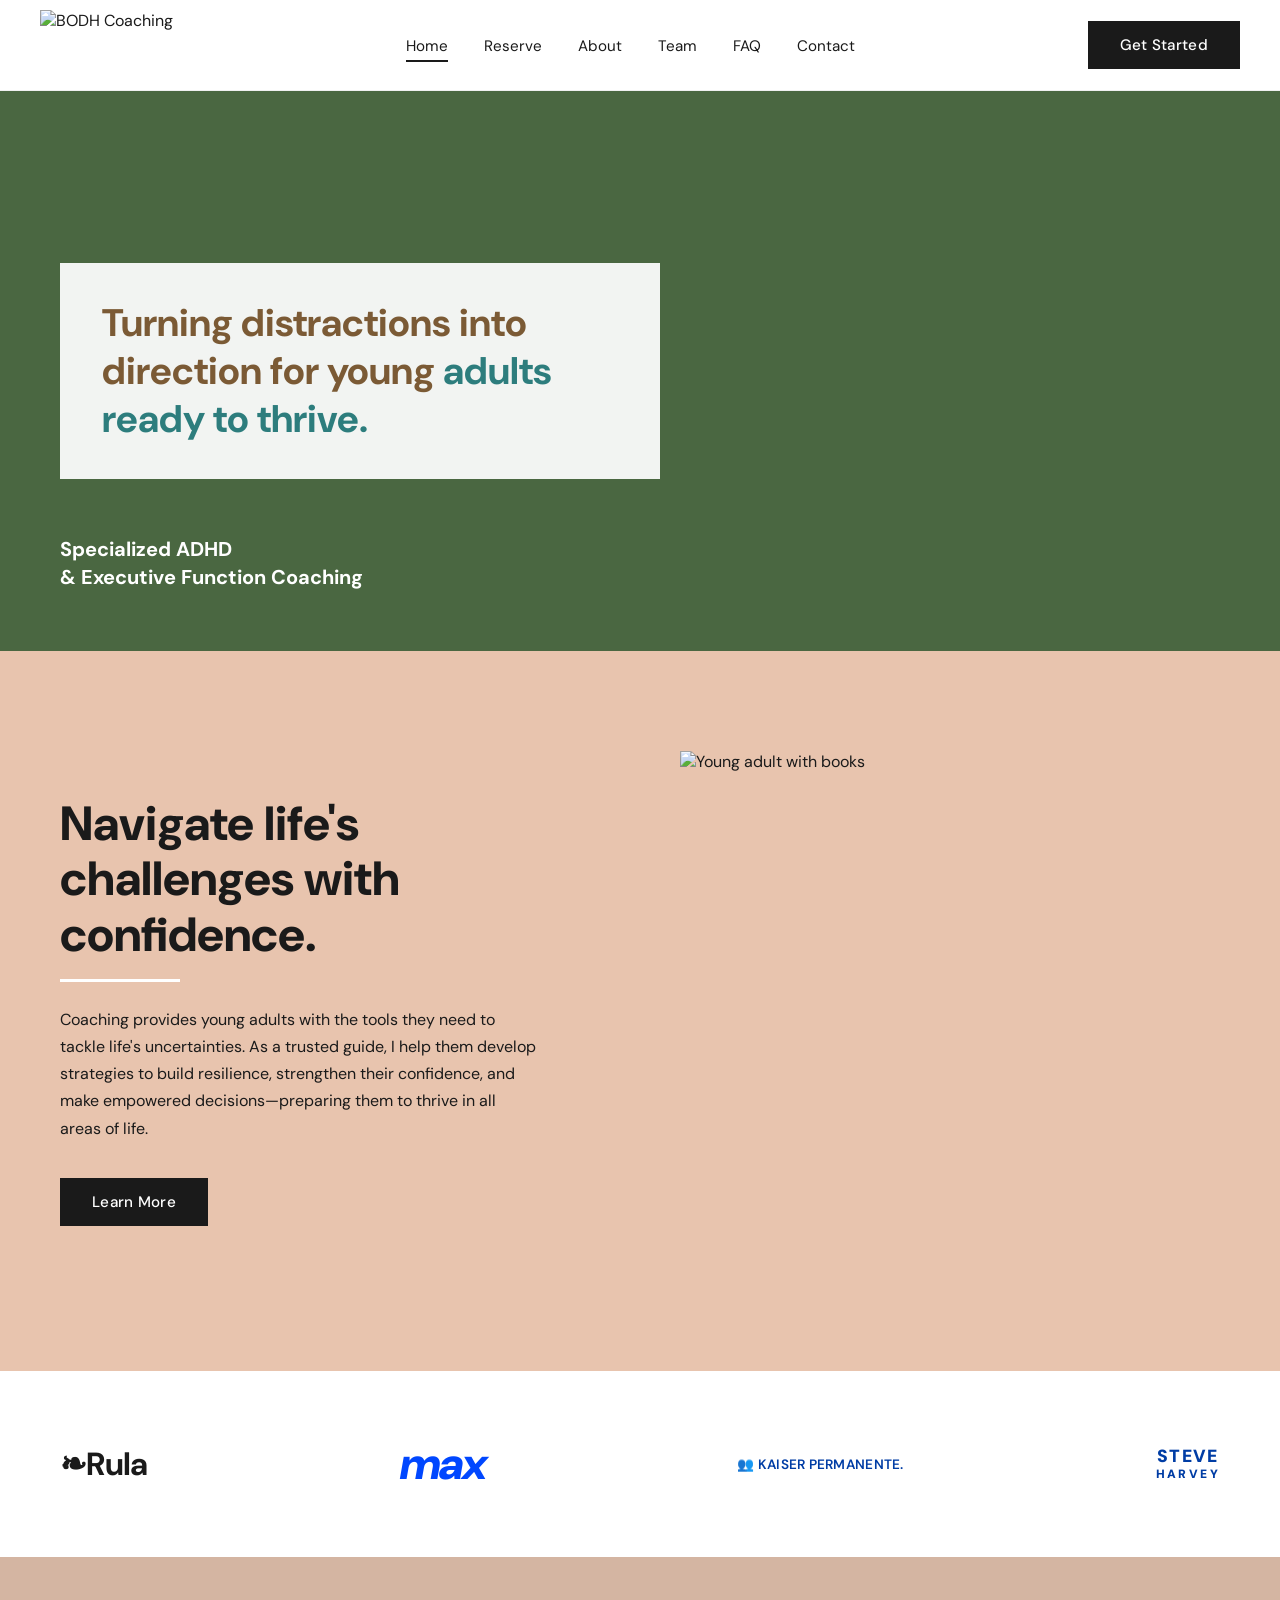
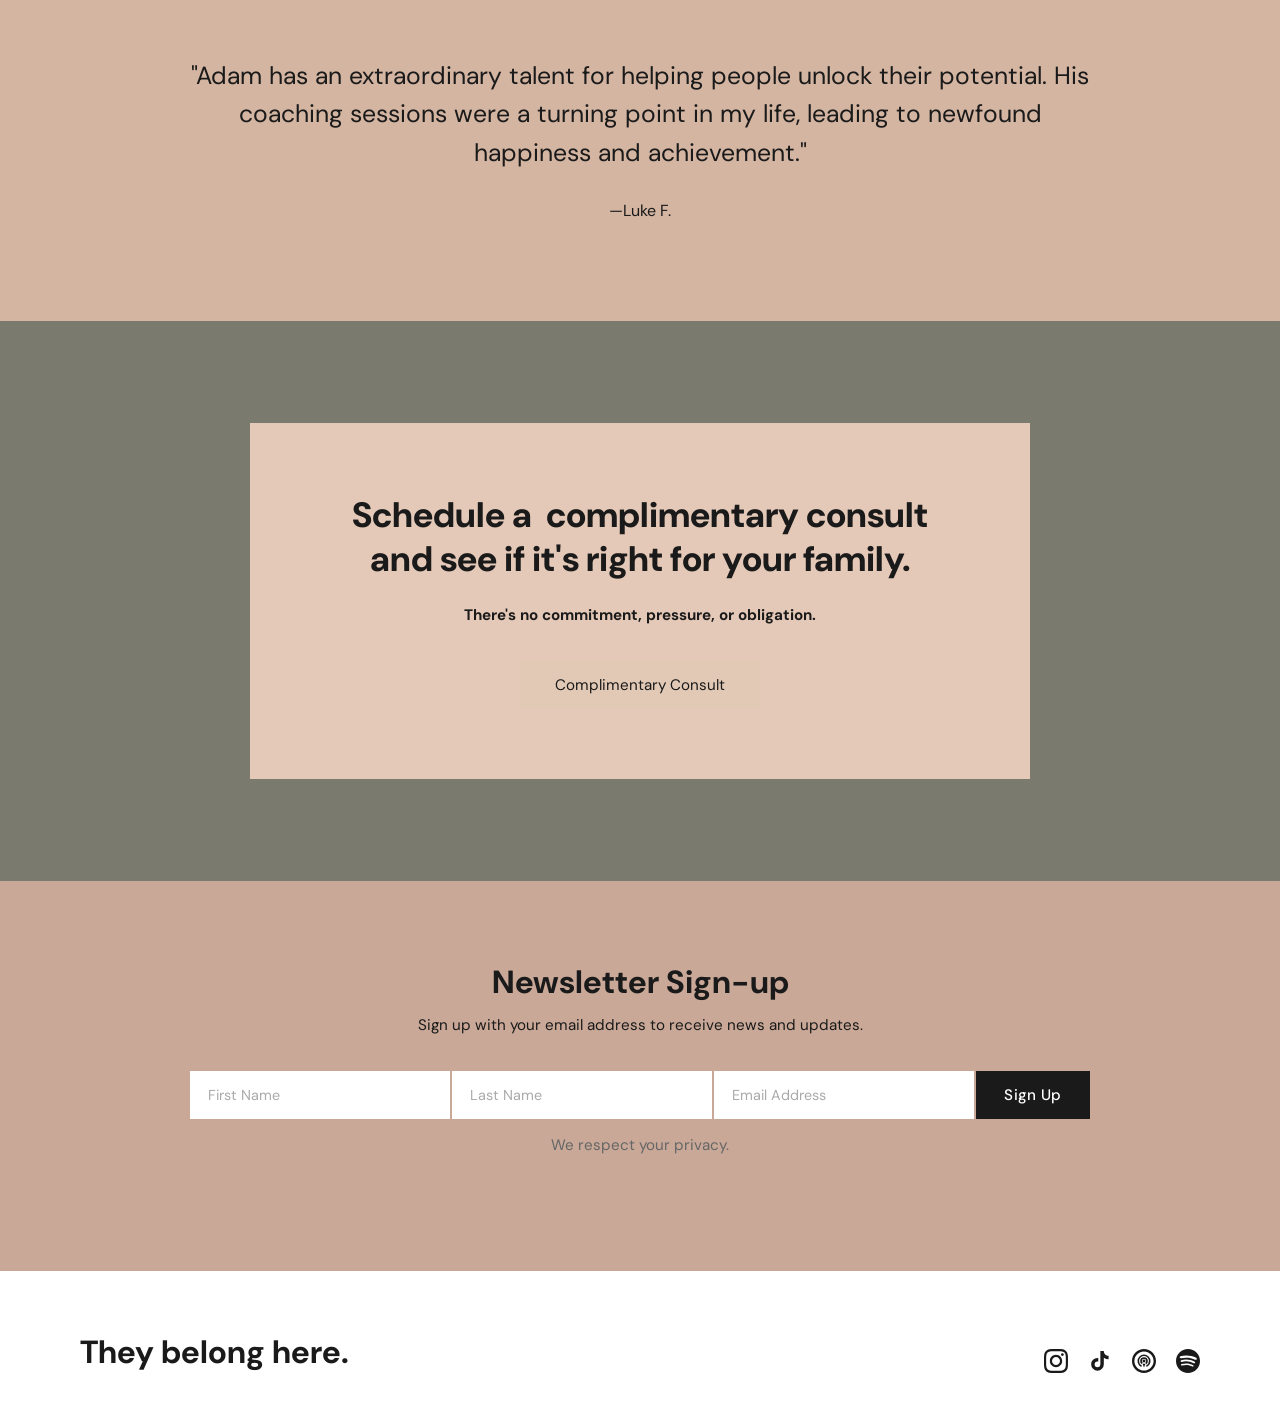
==== index.html @ 3cb3419e "Add BODH Coaching homepage clone Full home page layout with all sections: hero, navigate, logos, tes" ====
<!DOCTYPE html>
<html lang="en">
<head>
  <meta charset="UTF-8">
  <meta name="viewport" content="width=device-width, initial-scale=1.0">
  <title>BODH Coaching — Specialized ADHD & Executive Function Coaching</title>
  <link rel="stylesheet" href="styles.css">
  <link rel="preconnect" href="https://fonts.googleapis.com">
  <link rel="preconnect" href="https://fonts.gstatic.com" crossorigin>
  <link href="https://fonts.googleapis.com/css2?family=DM+Sans:opsz,wght@9..40,300;9..40,400;9..40,500;9..40,700;9..40,800&display=swap" rel="stylesheet">
</head>
<body>

  <!-- ── HEADER ───────────────────────────────── -->
  <header>
    <nav class="navbar">
      <a href="index.html" class="logo">
        <img src="images/logo.png" alt="BODH Coaching">
      </a>
      <ul class="nav-links">
        <li><a href="index.html" class="active">Home</a></li>
        <li><a href="reserve.html">Reserve</a></li>
        <li><a href="about.html">About</a></li>
        <li><a href="team.html">Team</a></li>
        <li><a href="faq.html">FAQ</a></li>
        <li><a href="contact.html">Contact</a></li>
      </ul>
      <a href="CONSULT_LINK_PLACEHOLDER" class="btn-dark">Get Started</a>
    </nav>
  </header>

  <!-- ── HERO ─────────────────────────────────── -->
  <section class="hero">
    <div class="hero-content">
      <div class="hero-tagline-box">
        <h1>
          <span class="text-warm">Turning distractions into direction for young </span><span class="text-teal">adults ready to thrive.</span>
        </h1>
      </div>
      <div class="hero-subtext">
        <p>Specialized ADHD<br>&amp; Executive Function Coaching</p>
      </div>
    </div>
  </section>

  <!-- ── NAVIGATE SECTION ──────────────────────── -->
  <section class="navigate-section">
    <div class="navigate-inner">
      <div class="navigate-text">
        <h2>Navigate life's challenges with confidence.</h2>
        <p>Coaching provides young adults with the tools they need to tackle life's uncertainties. As a trusted guide, I help them develop strategies to build resilience, strengthen their confidence, and make empowered decisions—preparing them to thrive in all areas of life.</p>
        <a href="about.html" class="btn-dark">Learn More</a>
      </div>
      <div class="navigate-image">
        <img src="images/young-adult.jpg" alt="Young adult with books">
      </div>
    </div>
  </section>

  <!-- ── LOGOS SECTION ─────────────────────────── -->
  <section class="logos-section">
    <div class="logos-inner">
      <div class="logo-item">
        <img src="images/logo-rula.png" alt="Rula"
             onerror="this.style.display='none'; this.nextElementSibling.style.display='block'">
        <span class="logo-text-rula" style="display:none">&#x2767;Rula</span>
      </div>
      <div class="logo-item">
        <img src="images/logo-max.png" alt="Max"
             onerror="this.style.display='none'; this.nextElementSibling.style.display='block'">
        <span class="logo-text-max" style="display:none">max</span>
      </div>
      <div class="logo-item">
        <img src="images/logo-kaiser.png" alt="Kaiser Permanente"
             onerror="this.style.display='none'; this.nextElementSibling.style.display='block'">
        <span class="logo-text-kaiser" style="display:none">&#x1F465; KAISER PERMANENTE.</span>
      </div>
      <div class="logo-item">
        <img src="images/logo-steve-harvey.png" alt="Steve Harvey"
             onerror="this.style.display='none'; this.nextElementSibling.style.display='block'">
        <span class="logo-text-steve" style="display:none">STEVE<span>HARVEY</span></span>
      </div>
    </div>
  </section>

  <!-- ── TESTIMONIAL SECTION ───────────────────── -->
  <section class="testimonial-section">
    <div class="testimonial-inner">
      <blockquote>
        "Adam has an extraordinary talent for helping people unlock their potential. His coaching sessions were a turning point in my life, leading to newfound happiness and achievement."
      </blockquote>
      <p class="testimonial-author">—Luke F.</p>
    </div>
  </section>

  <!-- ── CONSULT CTA SECTION ───────────────────── -->
  <section class="consult-section">
    <div class="consult-box">
      <h2>Schedule a&nbsp; complimentary consult and see if it's right for your family.</h2>
      <p>There's no commitment, pressure, or obligation.</p>
      <a href="CONSULT_LINK_PLACEHOLDER" class="btn-light">Complimentary Consult</a>
    </div>
  </section>

  <!-- ── NEWSLETTER SECTION ────────────────────── -->
  <section class="newsletter-section">
    <div class="newsletter-inner">
      <h2>Newsletter Sign-up</h2>
      <p>Sign up with your email address to receive news and updates.</p>
      <form class="newsletter-form" onsubmit="return false;">
        <input type="text" placeholder="First Name" name="firstName">
        <input type="text" placeholder="Last Name" name="lastName">
        <input type="email" placeholder="Email Address" name="email">
        <button type="submit" class="btn-dark">Sign Up</button>
      </form>
      <p class="privacy-note">We respect your privacy.</p>
    </div>
  </section>

  <!-- ── FOOTER ────────────────────────────────── -->
  <footer>
    <div class="footer-inner">
      <p class="footer-tagline">They belong here.</p>
      <div class="social-icons">
        <!-- Instagram -->
        <a href="https://www.instagram.com/bodhcoaching" aria-label="Instagram" target="_blank" rel="noopener">
          <svg viewBox="0 0 24 24" xmlns="http://www.w3.org/2000/svg">
            <path d="M12 2.163c3.204 0 3.584.012 4.85.07 3.252.148 4.771 1.691 4.919 4.919.058 1.265.069 1.645.069 4.849 0 3.205-.012 3.584-.069 4.849-.149 3.225-1.664 4.771-4.919 4.919-1.266.058-1.644.07-4.85.07-3.204 0-3.584-.012-4.849-.07-3.26-.149-4.771-1.699-4.919-4.92-.058-1.265-.07-1.644-.07-4.849 0-3.204.013-3.583.07-4.849.149-3.227 1.664-4.771 4.919-4.919 1.266-.057 1.645-.069 4.849-.069zm0-2.163c-3.259 0-3.667.014-4.947.072-4.358.2-6.78 2.618-6.98 6.98-.059 1.281-.073 1.689-.073 4.948 0 3.259.014 3.668.072 4.948.2 4.358 2.618 6.78 6.98 6.98 1.281.058 1.689.072 4.948.072 3.259 0 3.668-.014 4.948-.072 4.354-.2 6.782-2.618 6.979-6.98.059-1.28.073-1.689.073-4.948 0-3.259-.014-3.667-.072-4.947-.196-4.354-2.617-6.78-6.979-6.98-1.281-.059-1.69-.073-4.949-.073zm0 5.838c-3.403 0-6.162 2.759-6.162 6.162s2.759 6.163 6.162 6.163 6.162-2.759 6.162-6.163c0-3.403-2.759-6.162-6.162-6.162zm0 10.162c-2.209 0-4-1.79-4-4 0-2.209 1.791-4 4-4s4 1.791 4 4c0 2.21-1.791 4-4 4zm6.406-11.845c-.796 0-1.441.645-1.441 1.44s.645 1.44 1.441 1.44c.795 0 1.439-.645 1.439-1.44s-.644-1.44-1.439-1.44z"/>
          </svg>
        </a>
        <!-- TikTok -->
        <a href="https://www.tiktok.com/@bodhcoaching" aria-label="TikTok" target="_blank" rel="noopener">
          <svg viewBox="0 0 24 24" xmlns="http://www.w3.org/2000/svg">
            <path d="M19.59 6.69a4.83 4.83 0 01-3.77-4.25V2h-3.45v13.67a2.89 2.89 0 01-2.88 2.5 2.89 2.89 0 01-2.89-2.89 2.89 2.89 0 012.89-2.89c.28 0 .54.04.79.1V9.01a6.27 6.27 0 00-.79-.05 6.34 6.34 0 00-6.34 6.34 6.34 6.34 0 006.34 6.34 6.34 6.34 0 006.33-6.34V8.69a8.18 8.18 0 004.77 1.52V6.75a4.85 4.85 0 01-1-.06z"/>
          </svg>
        </a>
        <!-- Apple Podcasts -->
        <a href="https://podcasts.apple.com" aria-label="Apple Podcasts" target="_blank" rel="noopener">
          <svg viewBox="0 0 24 24" xmlns="http://www.w3.org/2000/svg">
            <path d="M12 0C5.373 0 0 5.373 0 12s5.373 12 12 12 12-5.373 12-12S18.627 0 12 0zm0 2.4c5.302 0 9.6 4.298 9.6 9.6s-4.298 9.6-9.6 9.6S2.4 17.302 2.4 12 6.698 2.4 12 2.4zm0 3.12a6.48 6.48 0 00-6.48 6.48c0 2.59 1.524 4.83 3.744 5.88l.528-1.44A4.92 4.92 0 017.08 12 4.92 4.92 0 0112 7.08 4.92 4.92 0 0116.92 12a4.92 4.92 0 01-2.784 4.44l.528 1.44A6.48 6.48 0 0018.48 12a6.48 6.48 0 00-6.48-6.48zm0 2.64a3.84 3.84 0 00-3.84 3.84 3.84 3.84 0 001.824 3.288l.672-1.824A2.16 2.16 0 019.84 12a2.16 2.16 0 012.16-2.16A2.16 2.16 0 0114.16 12a2.16 2.16 0 01-.816 1.68l.672 1.824A3.84 3.84 0 0015.84 12a3.84 3.84 0 00-3.84-3.84zm0 2.4a1.44 1.44 0 110 2.88 1.44 1.44 0 010-2.88zm0 4.08c-.48 0-.936.096-1.344.264l1.344 3.672 1.344-3.672A3.312 3.312 0 0012 14.64z"/>
          </svg>
        </a>
        <!-- Spotify -->
        <a href="https://open.spotify.com" aria-label="Spotify" target="_blank" rel="noopener">
          <svg viewBox="0 0 24 24" xmlns="http://www.w3.org/2000/svg">
            <path d="M12 0C5.4 0 0 5.4 0 12s5.4 12 12 12 12-5.4 12-12S18.66 0 12 0zm5.521 17.34c-.24.359-.66.48-1.021.24-2.82-1.74-6.36-2.101-10.561-1.141-.418.122-.779-.179-.899-.539-.12-.421.18-.78.54-.9 4.56-1.021 8.52-.6 11.64 1.32.42.18.479.659.301 1.02zm1.44-3.3c-.301.42-.841.6-1.262.3-3.239-1.98-8.159-2.58-11.939-1.38-.479.12-1.02-.12-1.14-.6-.12-.48.12-1.021.6-1.141C9.6 9.9 15 10.561 18.72 12.84c.361.181.54.78.241 1.2zm.12-3.36C15.24 8.4 8.82 8.16 5.16 9.301c-.6.179-1.2-.181-1.38-.721-.18-.601.18-1.2.72-1.381 4.26-1.26 11.28-1.02 15.721 1.621.539.3.719 1.02.419 1.56-.299.421-1.02.599-1.559.3z"/>
          </svg>
        </a>
      </div>
    </div>
  </footer>

</body>
</html>
---- styles.css ----
/* ── Reset & Base ─────────────────────────────── */
*, *::before, *::after { box-sizing: border-box; margin: 0; padding: 0; }

:root {
  --peach:        #E8C4AE;
  --peach-box:    #E5C9B8;
  --tan:          #C9A898;
  --warm-brown:   #7B5A35;
  --teal:         #2D7D7D;
  --black:        #1A1A1A;
  --white:        #FFFFFF;
  --font:         'DM Sans', sans-serif;
}

html { scroll-behavior: smooth; }

body {
  font-family: var(--font);
  color: var(--black);
  background: var(--white);
}

a { text-decoration: none; color: inherit; }
img { display: block; max-width: 100%; }

/* ── Buttons ──────────────────────────────────── */
.btn-dark {
  display: inline-block;
  background: var(--black);
  color: var(--white);
  padding: 14px 32px;
  font-family: var(--font);
  font-size: 0.95rem;
  font-weight: 500;
  letter-spacing: 0.02em;
  cursor: pointer;
  border: none;
  transition: opacity 0.2s;
}
.btn-dark:hover { opacity: 0.8; }

.btn-light {
  display: inline-block;
  background: #e2c9b6;
  color: var(--black);
  padding: 14px 36px;
  font-family: var(--font);
  font-size: 0.95rem;
  font-weight: 400;
  cursor: pointer;
  border: none;
  transition: background 0.2s;
}
.btn-light:hover { background: #d4b8a4; }

/* ── Navbar ───────────────────────────────────── */
header {
  position: sticky;
  top: 0;
  z-index: 100;
  background: var(--white);
  border-bottom: 1px solid rgba(0,0,0,0.06);
}

.navbar {
  max-width: 1400px;
  margin: 0 auto;
  padding: 0 40px;
  height: 90px;
  display: flex;
  align-items: center;
  justify-content: space-between;
  gap: 24px;
}

.navbar .logo img {
  height: 70px;
  width: auto;
}

.nav-links {
  display: flex;
  list-style: none;
  gap: 36px;
}

.nav-links a {
  font-size: 0.95rem;
  font-weight: 400;
  color: var(--black);
  position: relative;
  padding-bottom: 2px;
  transition: opacity 0.2s;
}
.nav-links a.active::after,
.nav-links a:hover::after {
  content: '';
  position: absolute;
  left: 0; bottom: -4px;
  width: 100%; height: 2px;
  background: var(--black);
}
.nav-links a.active::after { background: var(--black); }

/* ── Hero ─────────────────────────────────────── */
.hero {
  position: relative;
  width: 100%;
  height: 560px;
  background: url('images/hero-bg.jpg') center center / cover no-repeat;
  background-color: #4a6741;
  display: flex;
  align-items: center;
}

.hero-content {
  width: 100%;
  max-width: 1400px;
  margin: 0 auto;
  padding: 0 60px;
  position: relative;
  height: 100%;
  display: flex;
  flex-direction: column;
  justify-content: center;
}

.hero-tagline-box {
  background: rgba(255, 255, 255, 0.93);
  padding: 36px 42px;
  max-width: 600px;
}

.hero-tagline-box h1 {
  font-size: 2.4rem;
  font-weight: 700;
  line-height: 1.25;
}

.text-warm { color: var(--warm-brown); }
.text-teal { color: var(--teal); }

.hero-subtext {
  position: absolute;
  bottom: 60px;
  left: 60px;
}

.hero-subtext p {
  color: var(--white);
  font-size: 1.25rem;
  font-weight: 700;
  line-height: 1.4;
}

/* ── Navigate Section ─────────────────────────── */
.navigate-section {
  background: var(--peach);
  padding: 100px 60px;
}

.navigate-inner {
  max-width: 1200px;
  margin: 0 auto;
  display: grid;
  grid-template-columns: 1fr 1fr;
  gap: 80px;
  align-items: center;
}

.navigate-text h2 {
  font-size: 3rem;
  font-weight: 800;
  line-height: 1.15;
  margin-bottom: 24px;
  position: relative;
  padding-bottom: 20px;
}

.navigate-text h2::after {
  content: '';
  position: absolute;
  left: 0; bottom: 0;
  width: 120px; height: 3px;
  background: var(--white);
}

.navigate-text p {
  font-size: 1rem;
  line-height: 1.7;
  margin-bottom: 36px;
  max-width: 480px;
}

.navigate-image img {
  width: 100%;
  height: 520px;
  object-fit: cover;
}

/* ── Logos Section ────────────────────────────── */
.logos-section {
  background: var(--white);
  padding: 64px 60px;
}

.logos-inner {
  max-width: 1200px;
  margin: 0 auto;
  display: flex;
  align-items: center;
  justify-content: space-between;
  gap: 40px;
}

.logo-item img {
  height: 48px;
  width: auto;
  object-fit: contain;
  filter: grayscale(0%);
}

/* Text fallbacks for brand logos */
.logo-text-rula {
  font-size: 2rem;
  font-weight: 700;
  color: var(--black);
  letter-spacing: -0.02em;
}
.logo-text-max {
  font-size: 2.8rem;
  font-weight: 900;
  color: #0047FF;
  font-style: italic;
  letter-spacing: -0.04em;
}
.logo-text-kaiser {
  font-size: 0.85rem;
  font-weight: 600;
  color: #003DA5;
  letter-spacing: 0.02em;
  text-align: center;
}
.logo-text-steve {
  font-size: 1.1rem;
  font-weight: 900;
  color: #003DA5;
  letter-spacing: 0.08em;
  text-align: center;
  line-height: 1.2;
}
.logo-text-steve span {
  display: block;
  font-size: 0.75rem;
  letter-spacing: 0.2em;
}

/* ── Testimonial Section ──────────────────────── */
.testimonial-section {
  background: #D4B5A2;
  background-image: url('images/testimonial-bg.jpg');
  background-size: cover;
  background-position: center;
  background-blend-mode: multiply;
  padding: 100px 60px;
  position: relative;
}

.testimonial-inner {
  max-width: 900px;
  margin: 0 auto;
  text-align: center;
}

.testimonial-inner blockquote {
  font-size: 1.55rem;
  font-weight: 400;
  line-height: 1.55;
  color: var(--black);
  margin-bottom: 28px;
}

.testimonial-author {
  font-size: 1rem;
  font-weight: 400;
  color: var(--black);
}

/* ── Consult Section ──────────────────────────── */
.consult-section {
  position: relative;
  width: 100%;
  min-height: 560px;
  background: url('images/door-bg.jpg') center center / cover no-repeat;
  background-color: #7a7a6e;
  display: flex;
  align-items: center;
  justify-content: center;
}

.consult-box {
  background: var(--peach-box);
  padding: 70px 80px;
  max-width: 780px;
  width: 90%;
  text-align: center;
}

.consult-box h2 {
  font-size: 2.2rem;
  font-weight: 800;
  line-height: 1.25;
  margin-bottom: 24px;
}

.consult-box p {
  font-size: 0.95rem;
  font-weight: 700;
  margin-bottom: 36px;
}

/* ── Newsletter Section ───────────────────────── */
.newsletter-section {
  background: var(--tan);
  padding: 80px 60px;
}

.newsletter-inner {
  max-width: 900px;
  margin: 0 auto;
  text-align: center;
}

.newsletter-inner h2 {
  font-size: 2rem;
  font-weight: 700;
  margin-bottom: 12px;
}

.newsletter-inner > p {
  font-size: 0.95rem;
  margin-bottom: 36px;
}

.newsletter-form {
  display: flex;
  gap: 0;
  justify-content: center;
  flex-wrap: wrap;
  gap: 2px;
  margin-bottom: 16px;
}

.newsletter-form input {
  flex: 1;
  min-width: 180px;
  max-width: 260px;
  padding: 14px 18px;
  font-family: var(--font);
  font-size: 0.9rem;
  border: none;
  background: var(--white);
  color: #555;
  outline: none;
}

.newsletter-form input::placeholder { color: #aaa; }

.newsletter-form .btn-dark {
  padding: 14px 28px;
}

.privacy-note {
  font-size: 0.85rem;
  color: #666;
  margin-top: 16px;
}

/* ── Footer ───────────────────────────────────── */
footer {
  background: var(--white);
  padding: 60px 80px 50px;
}

.footer-inner {
  max-width: 1400px;
  margin: 0 auto;
  display: flex;
  align-items: flex-end;
  justify-content: space-between;
}

.footer-tagline {
  font-size: 2rem;
  font-weight: 700;
  color: var(--black);
}

.social-icons {
  display: flex;
  gap: 20px;
  align-items: center;
}

.social-icons a {
  display: flex;
  align-items: center;
  justify-content: center;
  color: var(--black);
  transition: opacity 0.2s;
}
.social-icons a:hover { opacity: 0.6; }
.social-icons svg { width: 24px; height: 24px; fill: var(--black); }

/* ── Stub Page Content ────────────────────────── */
.stub-content {
  min-height: 60vh;
  display: flex;
  flex-direction: column;
  align-items: center;
  justify-content: center;
  padding: 80px 40px;
  background: var(--peach);
  text-align: center;
}

.stub-content h1 {
  font-size: 2.5rem;
  font-weight: 800;
  margin-bottom: 16px;
}

.stub-content p {
  font-size: 1rem;
  color: #555;
}

/* ── Responsive ───────────────────────────────── */
@media (max-width: 900px) {
  .navigate-inner { grid-template-columns: 1fr; gap: 40px; }
  .navigate-image { order: -1; }
  .navigate-image img { height: 300px; }
  .navigate-text h2 { font-size: 2.2rem; }

  .logos-inner { flex-wrap: wrap; justify-content: center; gap: 32px; }

  .hero-tagline-box h1 { font-size: 1.8rem; }
  .hero-subtext p { font-size: 1rem; }

  .consult-box { padding: 48px 36px; }
  .consult-box h2 { font-size: 1.7rem; }

  .newsletter-form { flex-direction: column; align-items: center; }
  .newsletter-form input { max-width: 100%; width: 100%; }
  .newsletter-form .btn-dark { width: 100%; }

  .footer-inner { flex-direction: column; align-items: flex-start; gap: 24px; }

  .navbar { padding: 0 24px; }
  .nav-links { gap: 20px; }
}

@media (max-width: 640px) {
  .navbar { flex-wrap: wrap; height: auto; padding: 16px 24px; gap: 12px; }
  .nav-links { flex-wrap: wrap; gap: 12px; }
  .hero { height: 480px; }
  .hero-content { padding: 0 24px; }
  .hero-subtext { left: 24px; bottom: 32px; }
  .navigate-section { padding: 60px 24px; }
  .logos-section { padding: 40px 24px; }
  .testimonial-section { padding: 60px 24px; }
  .consult-section { min-height: 400px; }
  .newsletter-section { padding: 60px 24px; }
  footer { padding: 40px 24px; }
}
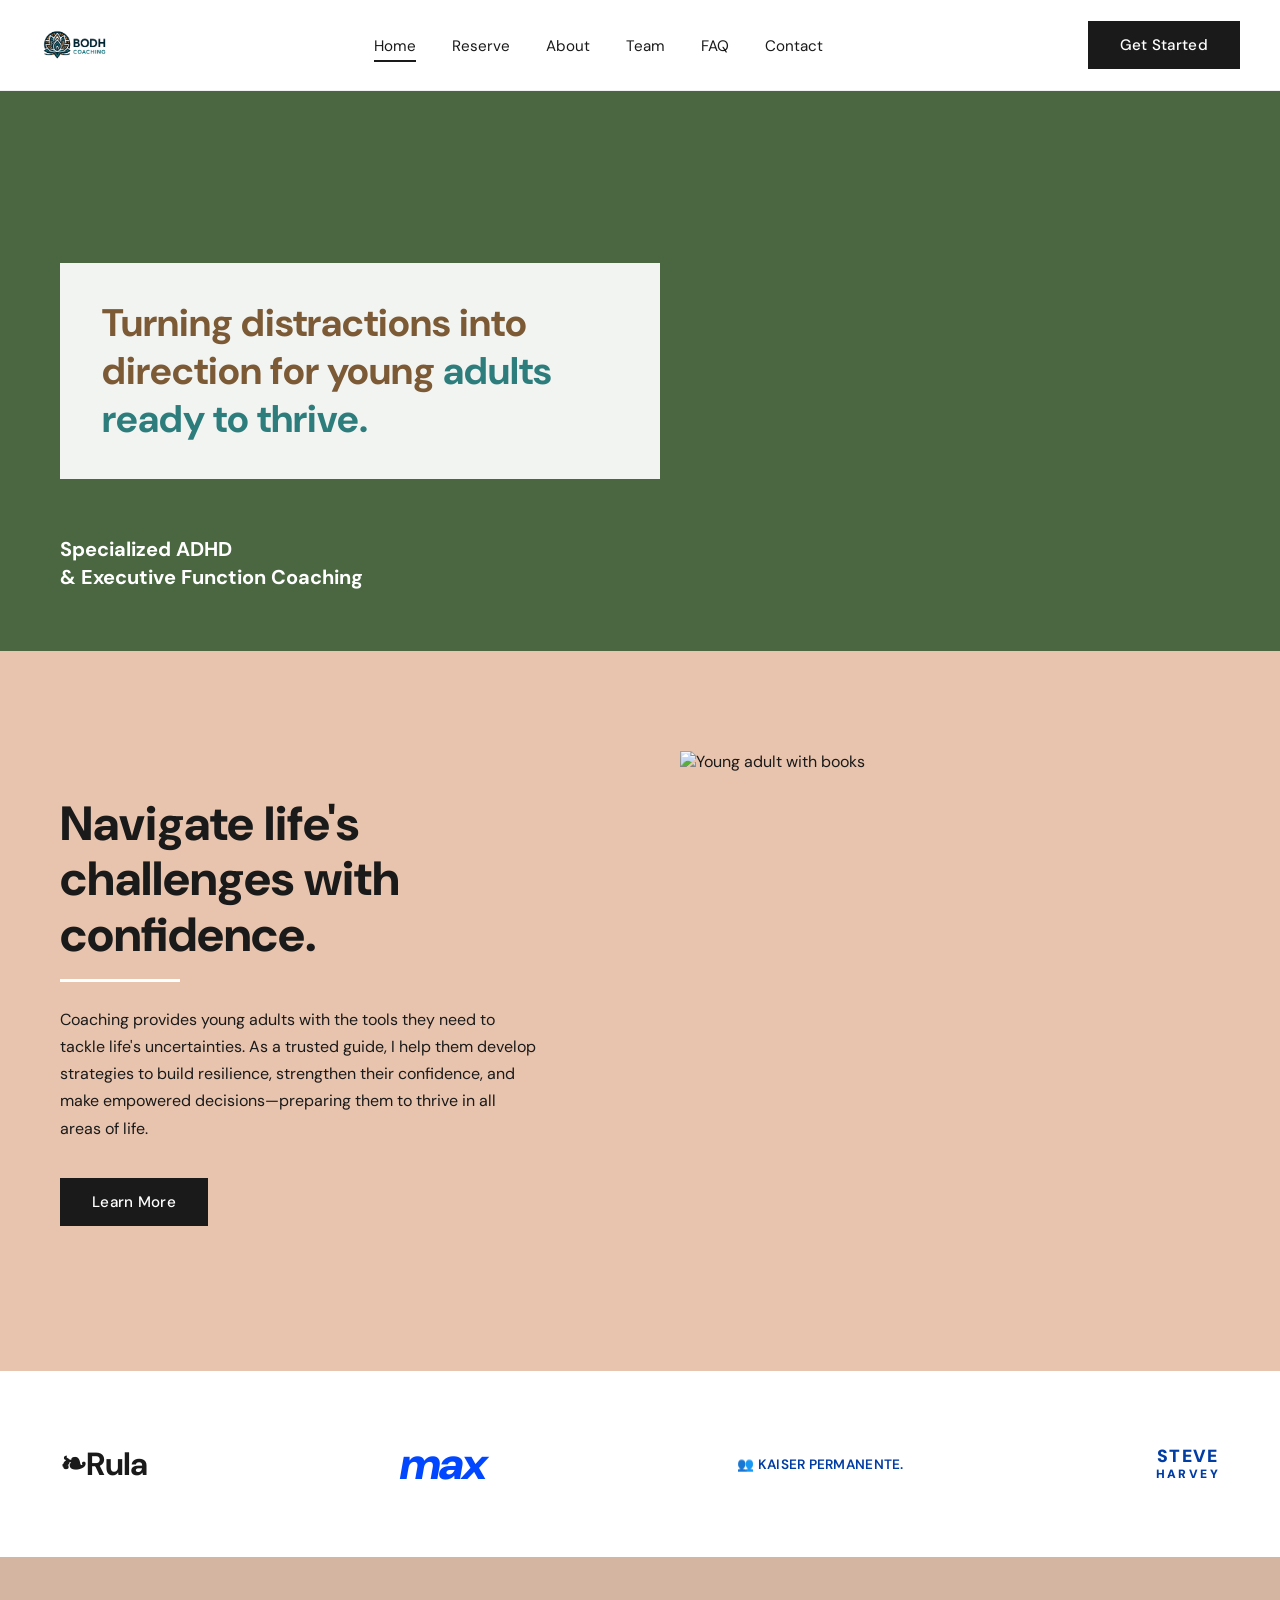
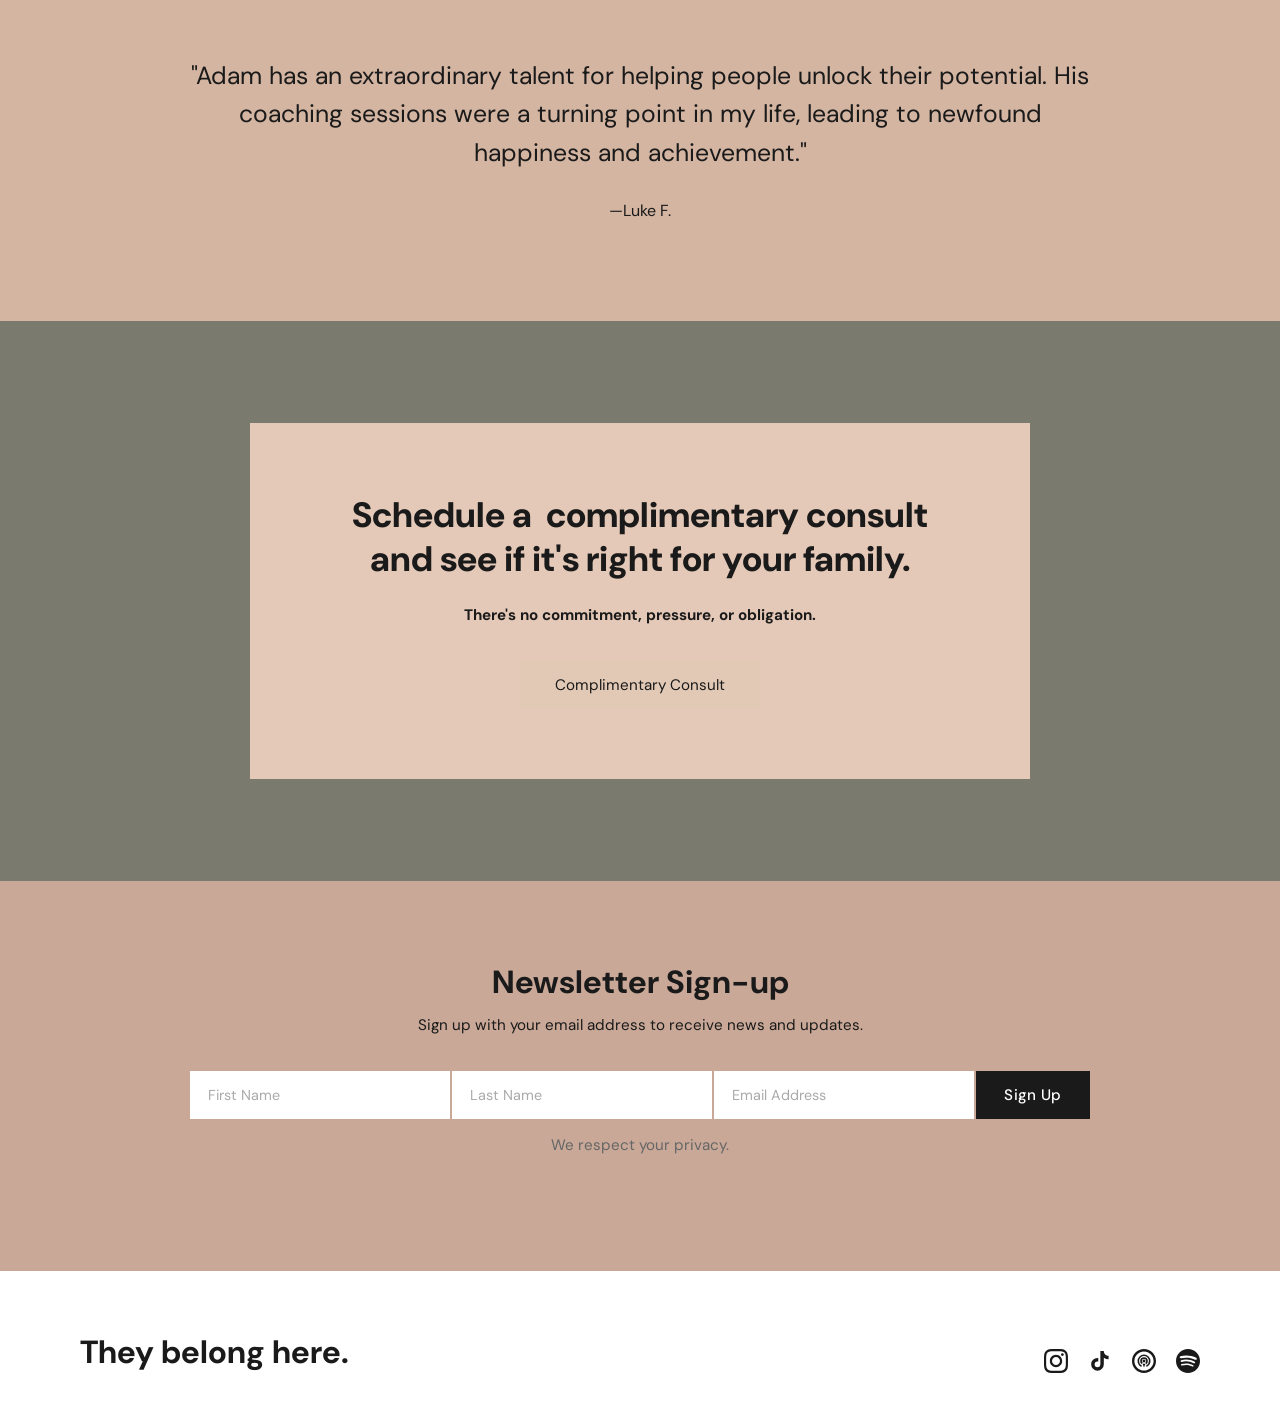
==== commit 38ff28a5: "Use BODH Logo Transparent.png in all pages https://claude.ai/code/session_01A9CbUEZUDThBjnjYwNcXev" ====
--- a/index.html
+++ b/index.html
@@ -15,7 +15,7 @@
   <header>
     <nav class="navbar">
       <a href="index.html" class="logo">
-        <img src="images/logo.png" alt="BODH Coaching">
+        <img src="BODH Logo Transparent.png" alt="BODH Coaching">
       </a>
       <ul class="nav-links">
         <li><a href="index.html" class="active">Home</a></li>
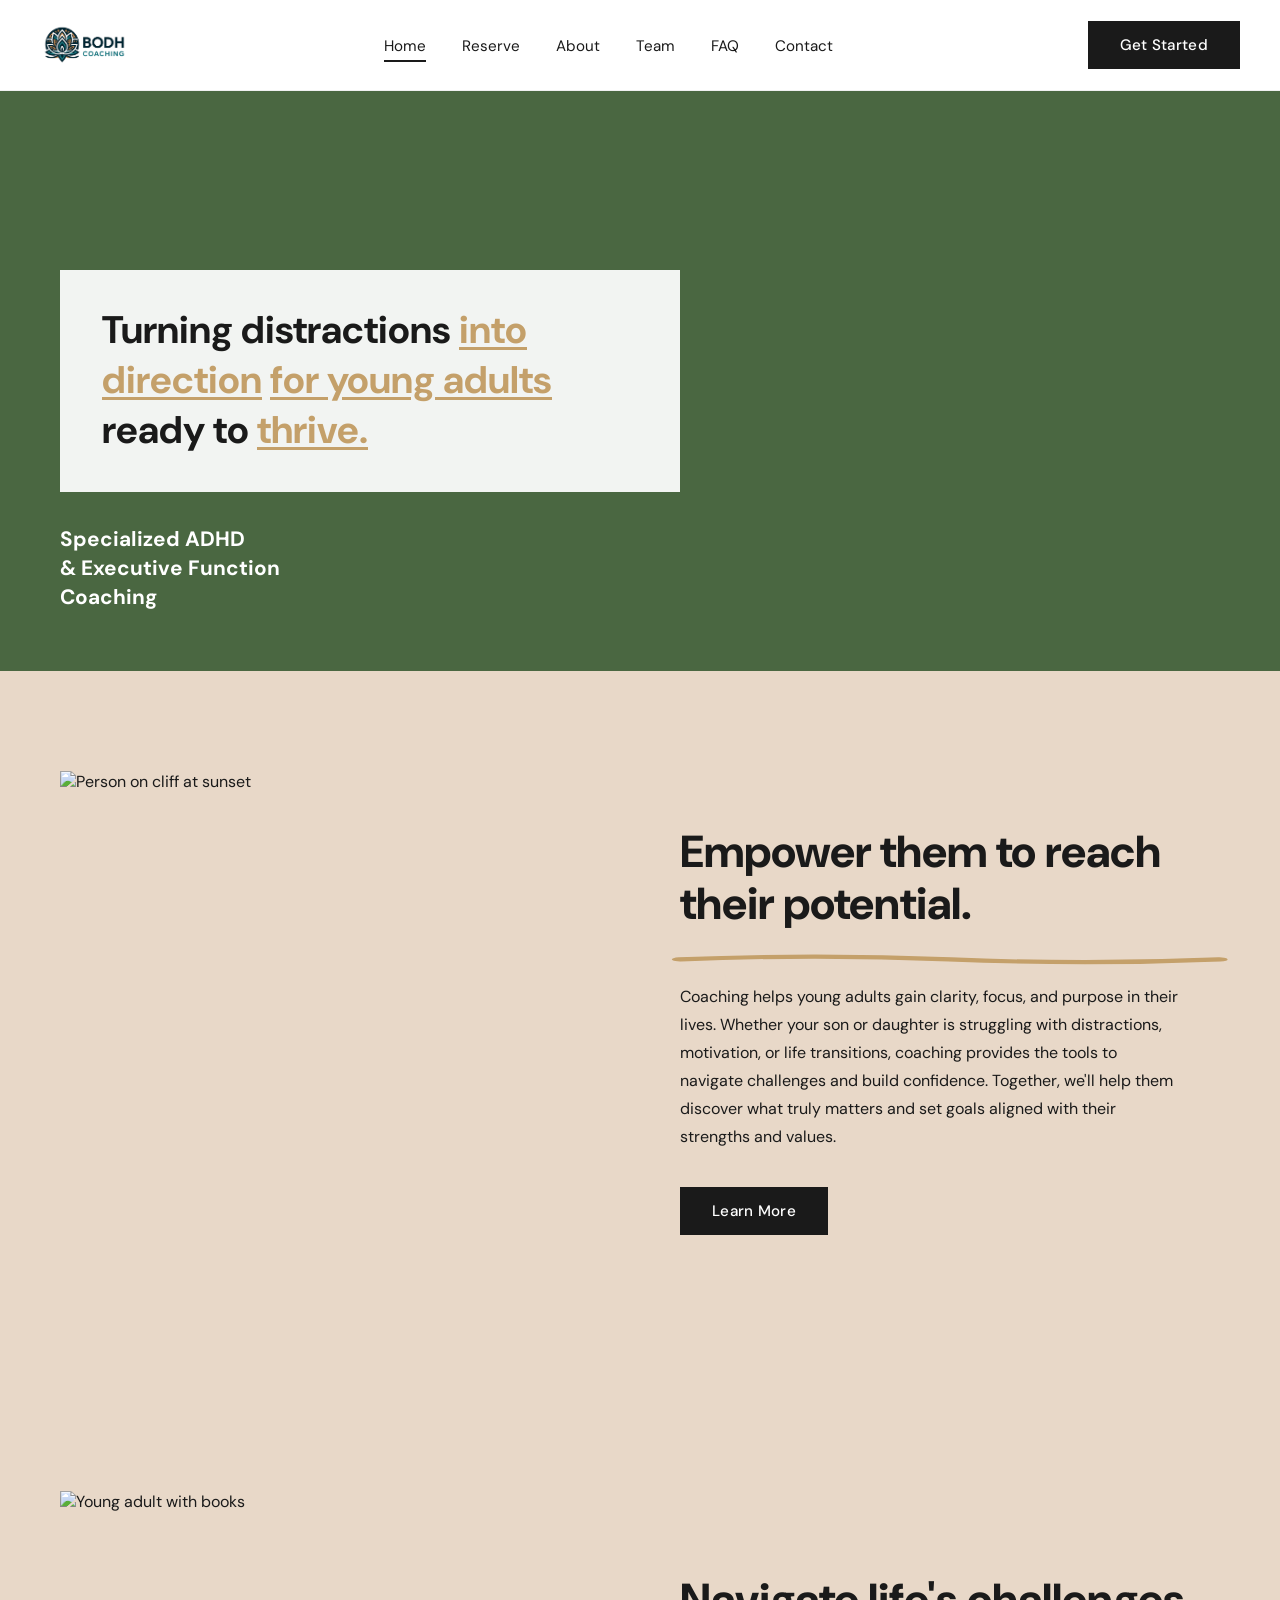
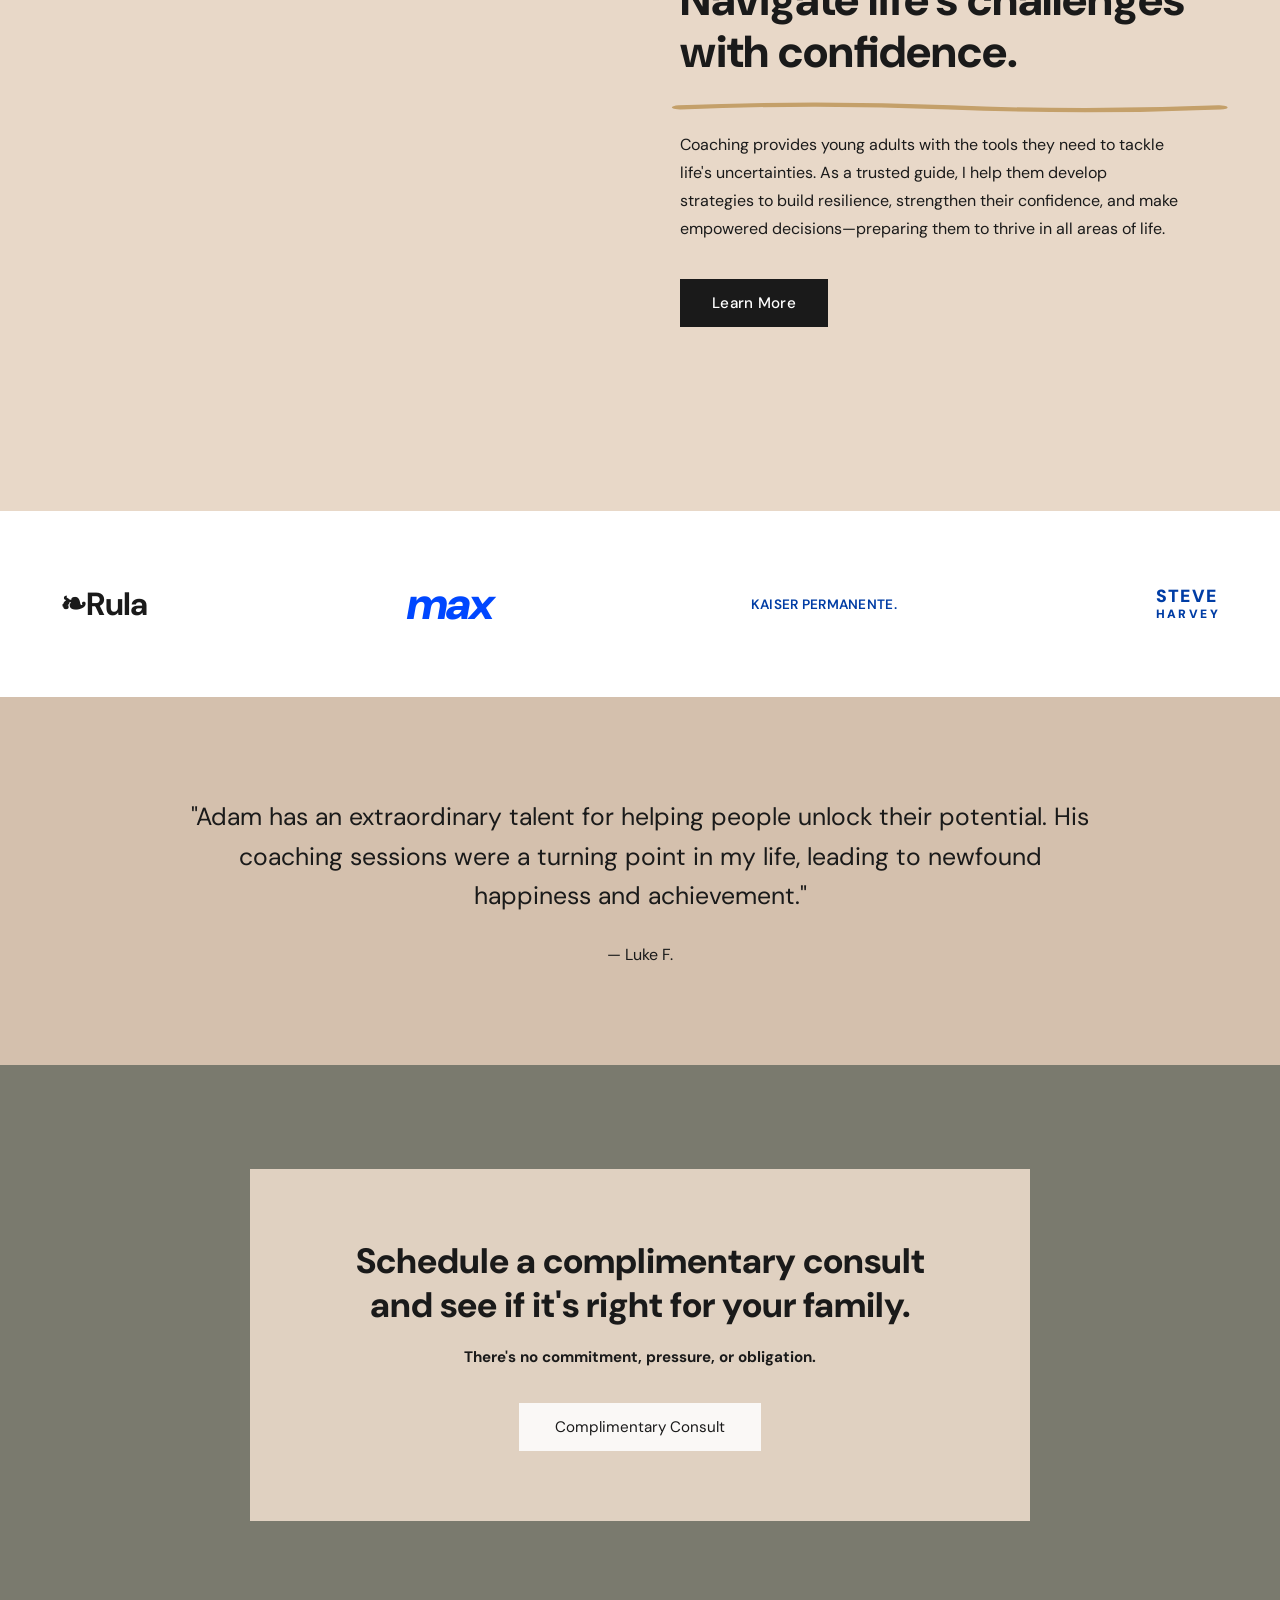
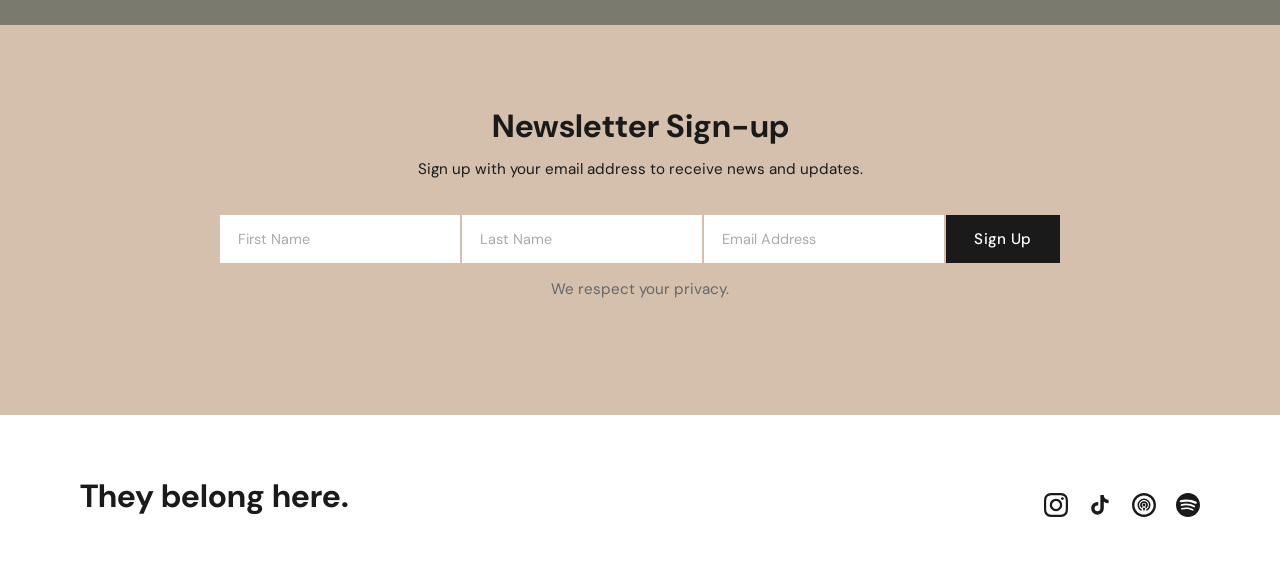
==== commit 656a5185: "Add full site content across all pages - Home: two-column sections, empower/navigate content, consul" ====
--- a/index.html
+++ b/index.html
@@ -3,7 +3,7 @@
 <head>
   <meta charset="UTF-8">
   <meta name="viewport" content="width=device-width, initial-scale=1.0">
-  <title>BODH Coaching — Specialized ADHD & Executive Function Coaching</title>
+  <title>ADHD Coaching for Young Adults | BODH Coaching</title>
   <link rel="stylesheet" href="styles.css">
   <link rel="preconnect" href="https://fonts.googleapis.com">
   <link rel="preconnect" href="https://fonts.gstatic.com" crossorigin>
@@ -11,7 +11,7 @@
 </head>
 <body>
 
-  <!-- ── HEADER ───────────────────────────────── -->
+  <!-- NAV -->
   <header>
     <nav class="navbar">
       <a href="index.html" class="logo">
@@ -25,127 +25,113 @@
         <li><a href="faq.html">FAQ</a></li>
         <li><a href="contact.html">Contact</a></li>
       </ul>
-      <a href="CONSULT_LINK_PLACEHOLDER" class="btn-dark">Get Started</a>
+      <a href="https://bodhcoaching.as.me/consult" class="btn-dark">Get Started</a>
     </nav>
   </header>
 
-  <!-- ── HERO ─────────────────────────────────── -->
+  <!-- HERO -->
   <section class="hero">
     <div class="hero-content">
       <div class="hero-tagline-box">
-        <h1>
-          <span class="text-warm">Turning distractions into direction for young </span><span class="text-teal">adults ready to thrive.</span>
-        </h1>
+        <h1>Turning distractions <span class="hero-accent">into</span> <span class="hero-accent">direction</span> <span class="hero-accent">for young adults</span> ready to <span class="hero-accent">thrive.</span></h1>
       </div>
       <div class="hero-subtext">
-        <p>Specialized ADHD<br>&amp; Executive Function Coaching</p>
+        <p>Specialized ADHD<br>&amp; Executive Function<br>Coaching</p>
       </div>
     </div>
   </section>
 
-  <!-- ── NAVIGATE SECTION ──────────────────────── -->
-  <section class="navigate-section">
-    <div class="navigate-inner">
-      <div class="navigate-text">
-        <h2>Navigate life's challenges with confidence.</h2>
-        <p>Coaching provides young adults with the tools they need to tackle life's uncertainties. As a trusted guide, I help them develop strategies to build resilience, strengthen their confidence, and make empowered decisions—preparing them to thrive in all areas of life.</p>
+  <!-- EMPOWER SECTION -->
+  <section class="two-col-section">
+    <div class="two-col-inner">
+      <div>
+        <img src="images/cliff-silhouette.jpg" alt="Person on cliff at sunset" class="two-col-photo">
+      </div>
+      <div class="two-col-text">
+        <h2 class="heading-underline">Empower them to reach their potential.<svg viewBox="0 0 100 10" preserveAspectRatio="none" aria-hidden="true"><path d="M0,6 Q25,2 50,6 Q75,10 100,6" pathLength="600"/></svg></h2>
+        <p>Coaching helps young adults gain clarity, focus, and purpose in their lives. Whether your son or daughter is struggling with distractions, motivation, or life transitions, coaching provides the tools to navigate challenges and build confidence. Together, we'll help them discover what truly matters and set goals aligned with their strengths and values.</p>
         <a href="about.html" class="btn-dark">Learn More</a>
-      </div>
-      <div class="navigate-image">
-        <img src="images/young-adult.jpg" alt="Young adult with books">
       </div>
     </div>
   </section>
 
-  <!-- ── LOGOS SECTION ─────────────────────────── -->
+  <!-- NAVIGATE SECTION -->
+  <section class="two-col-section">
+    <div class="two-col-inner reverse">
+      <div class="two-col-text">
+        <h2 class="heading-underline">Navigate life's challenges with confidence.<svg viewBox="0 0 100 10" preserveAspectRatio="none" aria-hidden="true"><path d="M0,6 Q25,2 50,6 Q75,10 100,6" pathLength="600"/></svg></h2>
+        <p>Coaching provides young adults with the tools they need to tackle life's uncertainties. As a trusted guide, I help them develop strategies to build resilience, strengthen their confidence, and make empowered decisions—preparing them to thrive in all areas of life.</p>
+        <a href="about.html" class="btn-dark">Learn More</a>
+      </div>
+      <div>
+        <img src="images/young-adult.jpg" alt="Young adult with books" class="two-col-photo">
+      </div>
+    </div>
+  </section>
+
+  <!-- LOGO STRIP -->
   <section class="logos-section">
     <div class="logos-inner">
       <div class="logo-item">
-        <img src="images/logo-rula.png" alt="Rula"
-             onerror="this.style.display='none'; this.nextElementSibling.style.display='block'">
+        <img src="images/logo-rula.png" alt="Rula" onerror="this.style.display='none';this.nextElementSibling.style.display='block'">
         <span class="logo-text-rula" style="display:none">&#x2767;Rula</span>
       </div>
       <div class="logo-item">
-        <img src="images/logo-max.png" alt="Max"
-             onerror="this.style.display='none'; this.nextElementSibling.style.display='block'">
+        <img src="images/logo-max.png" alt="Max" onerror="this.style.display='none';this.nextElementSibling.style.display='block'">
         <span class="logo-text-max" style="display:none">max</span>
       </div>
       <div class="logo-item">
-        <img src="images/logo-kaiser.png" alt="Kaiser Permanente"
-             onerror="this.style.display='none'; this.nextElementSibling.style.display='block'">
-        <span class="logo-text-kaiser" style="display:none">&#x1F465; KAISER PERMANENTE.</span>
+        <img src="images/logo-kaiser.png" alt="Kaiser Permanente" onerror="this.style.display='none';this.nextElementSibling.style.display='block'">
+        <span class="logo-text-kaiser" style="display:none">KAISER PERMANENTE.</span>
       </div>
       <div class="logo-item">
-        <img src="images/logo-steve-harvey.png" alt="Steve Harvey"
-             onerror="this.style.display='none'; this.nextElementSibling.style.display='block'">
+        <img src="images/logo-steve-harvey.png" alt="Steve Harvey" onerror="this.style.display='none';this.nextElementSibling.style.display='block'">
         <span class="logo-text-steve" style="display:none">STEVE<span>HARVEY</span></span>
       </div>
     </div>
   </section>
 
-  <!-- ── TESTIMONIAL SECTION ───────────────────── -->
+  <!-- TESTIMONIAL -->
   <section class="testimonial-section">
     <div class="testimonial-inner">
-      <blockquote>
-        "Adam has an extraordinary talent for helping people unlock their potential. His coaching sessions were a turning point in my life, leading to newfound happiness and achievement."
-      </blockquote>
-      <p class="testimonial-author">—Luke F.</p>
+      <blockquote>"Adam has an extraordinary talent for helping people unlock their potential. His coaching sessions were a turning point in my life, leading to newfound happiness and achievement."</blockquote>
+      <p class="testimonial-author">— Luke F.</p>
     </div>
   </section>
 
-  <!-- ── CONSULT CTA SECTION ───────────────────── -->
+  <!-- CONSULT CTA -->
   <section class="consult-section">
     <div class="consult-box">
-      <h2>Schedule a&nbsp; complimentary consult and see if it's right for your family.</h2>
-      <p>There's no commitment, pressure, or obligation.</p>
-      <a href="CONSULT_LINK_PLACEHOLDER" class="btn-light">Complimentary Consult</a>
+      <h2>Schedule a complimentary consult and see if it's right for your family.</h2>
+      <p class="consult-sub">There's no commitment, pressure, or obligation.</p>
+      <a href="https://bodhcoaching.as.me/consult" class="btn-light">Complimentary Consult</a>
     </div>
   </section>
 
-  <!-- ── NEWSLETTER SECTION ────────────────────── -->
+  <!-- NEWSLETTER -->
   <section class="newsletter-section">
     <div class="newsletter-inner">
       <h2>Newsletter Sign-up</h2>
       <p>Sign up with your email address to receive news and updates.</p>
-      <form class="newsletter-form" onsubmit="return false;">
+      <form class="newsletter-form" onsubmit="this.innerHTML='<p style=\'font-size:1.1rem;font-weight:700;\'>Thank you!</p>';return false;">
         <input type="text" placeholder="First Name" name="firstName">
         <input type="text" placeholder="Last Name" name="lastName">
-        <input type="email" placeholder="Email Address" name="email">
+        <input type="email" placeholder="Email Address" name="email" required>
         <button type="submit" class="btn-dark">Sign Up</button>
       </form>
       <p class="privacy-note">We respect your privacy.</p>
     </div>
   </section>
 
-  <!-- ── FOOTER ────────────────────────────────── -->
+  <!-- FOOTER -->
   <footer>
     <div class="footer-inner">
       <p class="footer-tagline">They belong here.</p>
       <div class="social-icons">
-        <!-- Instagram -->
-        <a href="https://www.instagram.com/bodhcoaching" aria-label="Instagram" target="_blank" rel="noopener">
-          <svg viewBox="0 0 24 24" xmlns="http://www.w3.org/2000/svg">
-            <path d="M12 2.163c3.204 0 3.584.012 4.85.07 3.252.148 4.771 1.691 4.919 4.919.058 1.265.069 1.645.069 4.849 0 3.205-.012 3.584-.069 4.849-.149 3.225-1.664 4.771-4.919 4.919-1.266.058-1.644.07-4.85.07-3.204 0-3.584-.012-4.849-.07-3.26-.149-4.771-1.699-4.919-4.92-.058-1.265-.07-1.644-.07-4.849 0-3.204.013-3.583.07-4.849.149-3.227 1.664-4.771 4.919-4.919 1.266-.057 1.645-.069 4.849-.069zm0-2.163c-3.259 0-3.667.014-4.947.072-4.358.2-6.78 2.618-6.98 6.98-.059 1.281-.073 1.689-.073 4.948 0 3.259.014 3.668.072 4.948.2 4.358 2.618 6.78 6.98 6.98 1.281.058 1.689.072 4.948.072 3.259 0 3.668-.014 4.948-.072 4.354-.2 6.782-2.618 6.979-6.98.059-1.28.073-1.689.073-4.948 0-3.259-.014-3.667-.072-4.947-.196-4.354-2.617-6.78-6.979-6.98-1.281-.059-1.69-.073-4.949-.073zm0 5.838c-3.403 0-6.162 2.759-6.162 6.162s2.759 6.163 6.162 6.163 6.162-2.759 6.162-6.163c0-3.403-2.759-6.162-6.162-6.162zm0 10.162c-2.209 0-4-1.79-4-4 0-2.209 1.791-4 4-4s4 1.791 4 4c0 2.21-1.791 4-4 4zm6.406-11.845c-.796 0-1.441.645-1.441 1.44s.645 1.44 1.441 1.44c.795 0 1.439-.645 1.439-1.44s-.644-1.44-1.439-1.44z"/>
-          </svg>
-        </a>
-        <!-- TikTok -->
-        <a href="https://www.tiktok.com/@bodhcoaching" aria-label="TikTok" target="_blank" rel="noopener">
-          <svg viewBox="0 0 24 24" xmlns="http://www.w3.org/2000/svg">
-            <path d="M19.59 6.69a4.83 4.83 0 01-3.77-4.25V2h-3.45v13.67a2.89 2.89 0 01-2.88 2.5 2.89 2.89 0 01-2.89-2.89 2.89 2.89 0 012.89-2.89c.28 0 .54.04.79.1V9.01a6.27 6.27 0 00-.79-.05 6.34 6.34 0 00-6.34 6.34 6.34 6.34 0 006.34 6.34 6.34 6.34 0 006.33-6.34V8.69a8.18 8.18 0 004.77 1.52V6.75a4.85 4.85 0 01-1-.06z"/>
-          </svg>
-        </a>
-        <!-- Apple Podcasts -->
-        <a href="https://podcasts.apple.com" aria-label="Apple Podcasts" target="_blank" rel="noopener">
-          <svg viewBox="0 0 24 24" xmlns="http://www.w3.org/2000/svg">
-            <path d="M12 0C5.373 0 0 5.373 0 12s5.373 12 12 12 12-5.373 12-12S18.627 0 12 0zm0 2.4c5.302 0 9.6 4.298 9.6 9.6s-4.298 9.6-9.6 9.6S2.4 17.302 2.4 12 6.698 2.4 12 2.4zm0 3.12a6.48 6.48 0 00-6.48 6.48c0 2.59 1.524 4.83 3.744 5.88l.528-1.44A4.92 4.92 0 017.08 12 4.92 4.92 0 0112 7.08 4.92 4.92 0 0116.92 12a4.92 4.92 0 01-2.784 4.44l.528 1.44A6.48 6.48 0 0018.48 12a6.48 6.48 0 00-6.48-6.48zm0 2.64a3.84 3.84 0 00-3.84 3.84 3.84 3.84 0 001.824 3.288l.672-1.824A2.16 2.16 0 019.84 12a2.16 2.16 0 012.16-2.16A2.16 2.16 0 0114.16 12a2.16 2.16 0 01-.816 1.68l.672 1.824A3.84 3.84 0 0015.84 12a3.84 3.84 0 00-3.84-3.84zm0 2.4a1.44 1.44 0 110 2.88 1.44 1.44 0 010-2.88zm0 4.08c-.48 0-.936.096-1.344.264l1.344 3.672 1.344-3.672A3.312 3.312 0 0012 14.64z"/>
-          </svg>
-        </a>
-        <!-- Spotify -->
-        <a href="https://open.spotify.com" aria-label="Spotify" target="_blank" rel="noopener">
-          <svg viewBox="0 0 24 24" xmlns="http://www.w3.org/2000/svg">
-            <path d="M12 0C5.4 0 0 5.4 0 12s5.4 12 12 12 12-5.4 12-12S18.66 0 12 0zm5.521 17.34c-.24.359-.66.48-1.021.24-2.82-1.74-6.36-2.101-10.561-1.141-.418.122-.779-.179-.899-.539-.12-.421.18-.78.54-.9 4.56-1.021 8.52-.6 11.64 1.32.42.18.479.659.301 1.02zm1.44-3.3c-.301.42-.841.6-1.262.3-3.239-1.98-8.159-2.58-11.939-1.38-.479.12-1.02-.12-1.14-.6-.12-.48.12-1.021.6-1.141C9.6 9.9 15 10.561 18.72 12.84c.361.181.54.78.241 1.2zm.12-3.36C15.24 8.4 8.82 8.16 5.16 9.301c-.6.179-1.2-.181-1.38-.721-.18-.601.18-1.2.72-1.381 4.26-1.26 11.28-1.02 15.721 1.621.539.3.719 1.02.419 1.56-.299.421-1.02.599-1.559.3z"/>
-          </svg>
-        </a>
+        <a href="https://www.instagram.com/bodhcoaching" aria-label="Instagram" target="_blank" rel="noopener"><svg viewBox="0 0 24 24"><path d="M12 2.163c3.204 0 3.584.012 4.85.07 3.252.148 4.771 1.691 4.919 4.919.058 1.265.069 1.645.069 4.849 0 3.205-.012 3.584-.069 4.849-.149 3.225-1.664 4.771-4.919 4.919-1.266.058-1.644.07-4.85.07-3.204 0-3.584-.012-4.849-.07-3.26-.149-4.771-1.699-4.919-4.92-.058-1.265-.07-1.644-.07-4.849 0-3.204.013-3.583.07-4.849.149-3.227 1.664-4.771 4.919-4.919 1.266-.057 1.645-.069 4.849-.069zm0-2.163c-3.259 0-3.667.014-4.947.072-4.358.2-6.78 2.618-6.98 6.98-.059 1.281-.073 1.689-.073 4.948 0 3.259.014 3.668.072 4.948.2 4.358 2.618 6.78 6.98 6.98 1.281.058 1.689.072 4.948.072 3.259 0 3.668-.014 4.948-.072 4.354-.2 6.782-2.618 6.979-6.98.059-1.28.073-1.689.073-4.948 0-3.259-.014-3.667-.072-4.947-.196-4.354-2.617-6.78-6.979-6.98-1.281-.059-1.69-.073-4.949-.073zm0 5.838c-3.403 0-6.162 2.759-6.162 6.162s2.759 6.163 6.162 6.163 6.162-2.759 6.162-6.163c0-3.403-2.759-6.162-6.162-6.162zm0 10.162c-2.209 0-4-1.79-4-4 0-2.209 1.791-4 4-4s4 1.791 4 4c0 2.21-1.791 4-4 4zm6.406-11.845c-.796 0-1.441.645-1.441 1.44s.645 1.44 1.441 1.44c.795 0 1.439-.645 1.439-1.44s-.644-1.44-1.439-1.44z"/></svg></a>
+        <a href="https://www.tiktok.com/@bodhcoaching" aria-label="TikTok" target="_blank" rel="noopener"><svg viewBox="0 0 24 24"><path d="M19.59 6.69a4.83 4.83 0 01-3.77-4.25V2h-3.45v13.67a2.89 2.89 0 01-2.88 2.5 2.89 2.89 0 01-2.89-2.89 2.89 2.89 0 012.89-2.89c.28 0 .54.04.79.1V9.01a6.27 6.27 0 00-.79-.05 6.34 6.34 0 00-6.34 6.34 6.34 6.34 0 006.34 6.34 6.34 6.34 0 006.33-6.34V8.69a8.18 8.18 0 004.77 1.52V6.75a4.85 4.85 0 01-1-.06z"/></svg></a>
+        <a href="https://podcasts.apple.com" aria-label="Apple Podcasts" target="_blank" rel="noopener"><svg viewBox="0 0 24 24"><path d="M12 0C5.373 0 0 5.373 0 12s5.373 12 12 12 12-5.373 12-12S18.627 0 12 0zm0 2.4c5.302 0 9.6 4.298 9.6 9.6s-4.298 9.6-9.6 9.6S2.4 17.302 2.4 12 6.698 2.4 12 2.4zm0 3.12a6.48 6.48 0 00-6.48 6.48c0 2.59 1.524 4.83 3.744 5.88l.528-1.44A4.92 4.92 0 017.08 12 4.92 4.92 0 0112 7.08 4.92 4.92 0 0116.92 12a4.92 4.92 0 01-2.784 4.44l.528 1.44A6.48 6.48 0 0018.48 12a6.48 6.48 0 00-6.48-6.48zm0 2.64a3.84 3.84 0 00-3.84 3.84 3.84 3.84 0 001.824 3.288l.672-1.824A2.16 2.16 0 019.84 12a2.16 2.16 0 012.16-2.16A2.16 2.16 0 0114.16 12a2.16 2.16 0 01-.816 1.68l.672 1.824A3.84 3.84 0 0015.84 12a3.84 3.84 0 00-3.84-3.84zm0 2.4a1.44 1.44 0 110 2.88 1.44 1.44 0 010-2.88zm0 4.08c-.48 0-.936.096-1.344.264l1.344 3.672 1.344-3.672A3.312 3.312 0 0012 14.64z"/></svg></a>
+        <a href="https://open.spotify.com" aria-label="Spotify" target="_blank" rel="noopener"><svg viewBox="0 0 24 24"><path d="M12 0C5.4 0 0 5.4 0 12s5.4 12 12 12 12-5.4 12-12S18.66 0 12 0zm5.521 17.34c-.24.359-.66.48-1.021.24-2.82-1.74-6.36-2.101-10.561-1.141-.418.122-.779-.179-.899-.539-.12-.421.18-.78.54-.9 4.56-1.021 8.52-.6 11.64 1.32.42.18.479.659.301 1.02zm1.44-3.3c-.301.42-.841.6-1.262.3-3.239-1.98-8.159-2.58-11.939-1.38-.479.12-1.02-.12-1.14-.6-.12-.48.12-1.021.6-1.141C9.6 9.9 15 10.561 18.72 12.84c.361.181.54.78.241 1.2zm.12-3.36C15.24 8.4 8.82 8.16 5.16 9.301c-.6.179-1.2-.181-1.38-.721-.18-.601.18-1.2.72-1.381 4.26-1.26 11.28-1.02 15.721 1.621.539.3.719 1.02.419 1.56-.299.421-1.02.599-1.559.3z"/></svg></a>
       </div>
     </div>
   </footer>
--- a/styles.css
+++ b/styles.css
@@ -2,14 +2,13 @@
 *, *::before, *::after { box-sizing: border-box; margin: 0; padding: 0; }
 
 :root {
-  --peach:        #E8C4AE;
-  --peach-box:    #E5C9B8;
-  --tan:          #C9A898;
-  --warm-brown:   #7B5A35;
-  --teal:         #2D7D7D;
-  --black:        #1A1A1A;
-  --white:        #FFFFFF;
-  --font:         'DM Sans', sans-serif;
+  --beige:      #E8D8C8;
+  --beige-dark: #D4C0AD;
+  --accent:     #C4A06A;
+  --teal:       #1B4F72;
+  --black:      #1A1A1A;
+  --white:      #FFFFFF;
+  --font:       'DM Sans', sans-serif;
 }
 
 html { scroll-behavior: smooth; }
@@ -41,7 +40,7 @@
 
 .btn-light {
   display: inline-block;
-  background: #e2c9b6;
+  background: rgba(255,255,255,0.85);
   color: var(--black);
   padding: 14px 36px;
   font-family: var(--font);
@@ -51,7 +50,21 @@
   border: none;
   transition: background 0.2s;
 }
-.btn-light:hover { background: #d4b8a4; }
+.btn-light:hover { background: rgba(255,255,255,1); }
+
+.btn-outline {
+  display: inline-block;
+  background: transparent;
+  color: var(--black);
+  padding: 13px 34px;
+  font-family: var(--font);
+  font-size: 0.95rem;
+  font-weight: 500;
+  border: 2px solid var(--black);
+  cursor: pointer;
+  transition: background 0.2s, color 0.2s;
+}
+.btn-outline:hover { background: var(--black); color: var(--white); }
 
 /* ── Navbar ───────────────────────────────────── */
 header {
@@ -74,8 +87,9 @@
 }
 
 .navbar .logo img {
-  height: 70px;
+  height: 90px;
   width: auto;
+  mix-blend-mode: multiply;
 }
 
 .nav-links {
@@ -100,13 +114,41 @@
   width: 100%; height: 2px;
   background: var(--black);
 }
-.nav-links a.active::after { background: var(--black); }
+
+/* ── Animated SVG Underline ───────────────────── */
+.heading-underline {
+  position: relative;
+  display: inline-block;
+}
+
+.heading-underline svg {
+  position: absolute;
+  left: 0;
+  bottom: -14px;
+  width: 100%;
+  height: 14px;
+  overflow: visible;
+}
+
+.heading-underline svg path {
+  stroke: var(--accent);
+  stroke-width: 3;
+  fill: none;
+  stroke-linecap: round;
+  stroke-dasharray: 600;
+  stroke-dashoffset: 600;
+  animation: draw-underline 1s ease-out 0.4s forwards;
+}
+
+@keyframes draw-underline {
+  to { stroke-dashoffset: 0; }
+}
 
 /* ── Hero ─────────────────────────────────────── */
 .hero {
   position: relative;
   width: 100%;
-  height: 560px;
+  height: 580px;
   background: url('images/hero-bg.jpg') center center / cover no-repeat;
   background-color: #4a6741;
   display: flex;
@@ -128,17 +170,22 @@
 .hero-tagline-box {
   background: rgba(255, 255, 255, 0.93);
   padding: 36px 42px;
-  max-width: 600px;
+  max-width: 620px;
 }
 
 .hero-tagline-box h1 {
   font-size: 2.4rem;
   font-weight: 700;
-  line-height: 1.25;
-}
-
-.text-warm { color: var(--warm-brown); }
-.text-teal { color: var(--teal); }
+  line-height: 1.3;
+  color: var(--black);
+}
+
+.hero-accent {
+  color: var(--accent);
+  text-decoration: underline;
+  text-decoration-color: var(--accent);
+  text-underline-offset: 4px;
+}
 
 .hero-subtext {
   position: absolute;
@@ -148,18 +195,18 @@
 
 .hero-subtext p {
   color: var(--white);
-  font-size: 1.25rem;
+  font-size: 1.3rem;
   font-weight: 700;
   line-height: 1.4;
 }
 
-/* ── Navigate Section ─────────────────────────── */
-.navigate-section {
-  background: var(--peach);
+/* ── Two-Column Sections ──────────────────────── */
+.two-col-section {
+  background: var(--beige);
   padding: 100px 60px;
 }
 
-.navigate-inner {
+.two-col-inner {
   max-width: 1200px;
   margin: 0 auto;
   display: grid;
@@ -168,37 +215,31 @@
   align-items: center;
 }
 
-.navigate-text h2 {
-  font-size: 3rem;
+.two-col-inner.reverse { direction: rtl; }
+.two-col-inner.reverse > * { direction: ltr; }
+
+.two-col-text h2 {
+  font-size: 2.8rem;
   font-weight: 800;
   line-height: 1.15;
-  margin-bottom: 24px;
-  position: relative;
+  margin-bottom: 32px;
   padding-bottom: 20px;
 }
 
-.navigate-text h2::after {
-  content: '';
-  position: absolute;
-  left: 0; bottom: 0;
-  width: 120px; height: 3px;
-  background: var(--white);
-}
-
-.navigate-text p {
+.two-col-text p {
   font-size: 1rem;
-  line-height: 1.7;
+  line-height: 1.75;
   margin-bottom: 36px;
-  max-width: 480px;
-}
-
-.navigate-image img {
+  max-width: 500px;
+}
+
+.two-col-photo {
   width: 100%;
   height: 520px;
   object-fit: cover;
 }
 
-/* ── Logos Section ────────────────────────────── */
+/* ── Logo Strip ───────────────────────────────── */
 .logos-section {
   background: var(--white);
   padding: 64px 60px;
@@ -217,53 +258,18 @@
   height: 48px;
   width: auto;
   object-fit: contain;
-  filter: grayscale(0%);
-}
-
-/* Text fallbacks for brand logos */
-.logo-text-rula {
-  font-size: 2rem;
-  font-weight: 700;
-  color: var(--black);
-  letter-spacing: -0.02em;
-}
-.logo-text-max {
-  font-size: 2.8rem;
-  font-weight: 900;
-  color: #0047FF;
-  font-style: italic;
-  letter-spacing: -0.04em;
-}
-.logo-text-kaiser {
-  font-size: 0.85rem;
-  font-weight: 600;
-  color: #003DA5;
-  letter-spacing: 0.02em;
-  text-align: center;
-}
-.logo-text-steve {
-  font-size: 1.1rem;
-  font-weight: 900;
-  color: #003DA5;
-  letter-spacing: 0.08em;
-  text-align: center;
-  line-height: 1.2;
-}
-.logo-text-steve span {
-  display: block;
-  font-size: 0.75rem;
-  letter-spacing: 0.2em;
-}
-
-/* ── Testimonial Section ──────────────────────── */
+}
+
+.logo-text-rula  { font-size: 2rem; font-weight: 700; color: var(--black); letter-spacing: -0.02em; }
+.logo-text-max   { font-size: 2.8rem; font-weight: 900; color: #0047FF; font-style: italic; letter-spacing: -0.04em; }
+.logo-text-kaiser{ font-size: 0.85rem; font-weight: 600; color: #003DA5; letter-spacing: 0.02em; }
+.logo-text-steve { font-size: 1.1rem; font-weight: 900; color: #003DA5; letter-spacing: 0.08em; line-height: 1.2; }
+.logo-text-steve span { display: block; font-size: 0.75rem; letter-spacing: 0.2em; }
+
+/* ── Testimonial (single quote) ───────────────── */
 .testimonial-section {
-  background: #D4B5A2;
-  background-image: url('images/testimonial-bg.jpg');
-  background-size: cover;
-  background-position: center;
-  background-blend-mode: multiply;
+  background: var(--beige-dark);
   padding: 100px 60px;
-  position: relative;
 }
 
 .testimonial-inner {
@@ -275,18 +281,120 @@
 .testimonial-inner blockquote {
   font-size: 1.55rem;
   font-weight: 400;
-  line-height: 1.55;
+  line-height: 1.6;
   color: var(--black);
   margin-bottom: 28px;
 }
 
 .testimonial-author {
   font-size: 1rem;
+  color: var(--black);
+}
+
+/* ── Testimonial Carousel ─────────────────────── */
+.carousel-section {
+  background: var(--beige);
+  padding: 80px 60px;
+}
+
+.carousel-header {
+  max-width: 1100px;
+  margin: 0 auto 40px;
+  text-align: right;
+  font-size: 1rem;
+  font-weight: 600;
+  letter-spacing: 0.04em;
+  text-transform: uppercase;
+}
+
+.carousel-track-wrap {
+  max-width: 900px;
+  margin: 0 auto;
+  overflow: hidden;
+  position: relative;
+}
+
+.carousel-track {
+  display: flex;
+  transition: transform 0.4s ease;
+}
+
+.carousel-slide {
+  min-width: 100%;
+  padding: 0 20px;
+  text-align: center;
+}
+
+.carousel-slide blockquote {
+  font-size: 1.3rem;
+  line-height: 1.65;
   font-weight: 400;
-  color: var(--black);
-}
-
-/* ── Consult Section ──────────────────────────── */
+  margin-bottom: 24px;
+  font-style: italic;
+}
+
+.carousel-slide .slide-author {
+  font-size: 0.9rem;
+  font-weight: 700;
+  letter-spacing: 0.06em;
+  text-transform: uppercase;
+}
+
+.carousel-controls {
+  display: flex;
+  justify-content: center;
+  align-items: center;
+  gap: 20px;
+  margin-top: 36px;
+}
+
+.carousel-btn {
+  background: none;
+  border: 2px solid var(--black);
+  width: 40px;
+  height: 40px;
+  font-size: 1.1rem;
+  cursor: pointer;
+  display: flex;
+  align-items: center;
+  justify-content: center;
+  transition: background 0.2s, color 0.2s;
+}
+.carousel-btn:hover { background: var(--black); color: var(--white); }
+
+.carousel-dots {
+  display: flex;
+  gap: 8px;
+}
+
+.dot {
+  width: 8px;
+  height: 8px;
+  border-radius: 50%;
+  background: var(--beige-dark);
+  cursor: pointer;
+  transition: background 0.2s;
+}
+.dot.active { background: var(--black); }
+
+/* ── Pull Quote ───────────────────────────────── */
+.pull-quote-section {
+  background: var(--beige);
+  padding: 80px 60px;
+  text-align: center;
+  border-top: 1px solid rgba(0,0,0,0.08);
+}
+
+.pull-quote-section p {
+  font-size: 1.8rem;
+  font-weight: 700;
+  font-style: italic;
+  max-width: 800px;
+  margin: 0 auto;
+  color: var(--teal);
+}
+
+/* ── Consult CTA ──────────────────────────────── */
 .consult-section {
   position: relative;
   width: 100%;
@@ -299,7 +407,7 @@
 }
 
 .consult-box {
-  background: var(--peach-box);
+  background: rgba(232, 216, 200, 0.93);
   padding: 70px 80px;
   max-width: 780px;
   width: 90%;
@@ -310,18 +418,43 @@
   font-size: 2.2rem;
   font-weight: 800;
   line-height: 1.25;
-  margin-bottom: 24px;
-}
-
-.consult-box p {
+  margin-bottom: 20px;
+}
+
+.consult-box .consult-sub {
   font-size: 0.95rem;
   font-weight: 700;
   margin-bottom: 36px;
 }
 
-/* ── Newsletter Section ───────────────────────── */
+/* ── About: Chat CTA ──────────────────────────── */
+.chat-cta-section {
+  background: var(--white);
+  padding: 100px 60px;
+}
+
+.chat-cta-inner {
+  max-width: 700px;
+  margin: 0 auto;
+  text-align: center;
+}
+
+.chat-cta-inner h2 {
+  font-size: 2.5rem;
+  font-weight: 800;
+  margin-bottom: 20px;
+}
+
+.chat-cta-inner p {
+  font-size: 1rem;
+  line-height: 1.75;
+  margin-bottom: 36px;
+  color: #444;
+}
+
+/* ── Newsletter ───────────────────────────────── */
 .newsletter-section {
-  background: var(--tan);
+  background: var(--beige-dark);
   padding: 80px 60px;
 }
 
@@ -344,17 +477,16 @@
 
 .newsletter-form {
   display: flex;
-  gap: 0;
-  justify-content: center;
   flex-wrap: wrap;
   gap: 2px;
+  justify-content: center;
   margin-bottom: 16px;
 }
 
 .newsletter-form input {
   flex: 1;
   min-width: 180px;
-  max-width: 260px;
+  max-width: 240px;
   padding: 14px 18px;
   font-family: var(--font);
   font-size: 0.9rem;
@@ -363,17 +495,360 @@
   color: #555;
   outline: none;
 }
-
 .newsletter-form input::placeholder { color: #aaa; }
 
-.newsletter-form .btn-dark {
-  padding: 14px 28px;
-}
+.newsletter-form .btn-dark { padding: 14px 28px; }
 
 .privacy-note {
   font-size: 0.85rem;
   color: #666;
-  margin-top: 16px;
+  margin-top: 12px;
+}
+
+/* ── About: Brand Statement ───────────────────── */
+.brand-statement {
+  background: var(--white);
+  padding: 100px 60px;
+  text-align: center;
+}
+
+.brand-statement blockquote {
+  font-size: 1.6rem;
+  font-weight: 400;
+  font-style: italic;
+  max-width: 800px;
+  margin: 0 auto 32px;
+  line-height: 1.5;
+  color: var(--teal);
+}
+
+.brand-statement hr {
+  width: 80px;
+  border: none;
+  border-top: 3px solid var(--accent);
+  margin: 0 auto;
+}
+
+/* ── About: ADHD Section ──────────────────────── */
+.adhd-section {
+  background: var(--beige);
+  padding: 100px 60px;
+}
+
+.adhd-inner {
+  max-width: 900px;
+  margin: 0 auto;
+}
+
+.adhd-inner p {
+  font-size: 1.05rem;
+  line-height: 1.8;
+  margin-bottom: 24px;
+}
+
+.adhd-inner p:last-child { margin-bottom: 0; }
+
+.adhd-highlight {
+  font-weight: 700;
+  color: var(--teal);
+}
+
+/* ── About: Founder ───────────────────────────── */
+.founder-section {
+  background: var(--white);
+  padding: 100px 60px;
+}
+
+.founder-inner {
+  max-width: 1100px;
+  margin: 0 auto;
+  display: grid;
+  grid-template-columns: 360px 1fr;
+  gap: 80px;
+  align-items: start;
+}
+
+.founder-photo {
+  width: 100%;
+  aspect-ratio: 3/4;
+  object-fit: cover;
+}
+
+.founder-text h2 {
+  font-size: 2rem;
+  font-weight: 800;
+  margin-bottom: 28px;
+  color: var(--teal);
+}
+
+.founder-text p {
+  font-size: 1rem;
+  line-height: 1.8;
+  margin-bottom: 20px;
+  color: #333;
+}
+.founder-text p:last-child { margin-bottom: 0; }
+
+/* ── Team Page ────────────────────────────────── */
+.team-header {
+  background: var(--beige);
+  padding: 80px 60px;
+}
+
+.team-header-inner {
+  max-width: 1100px;
+  margin: 0 auto;
+  display: grid;
+  grid-template-columns: auto 1fr;
+  gap: 80px;
+  align-items: center;
+}
+
+.team-header h1 {
+  font-size: 3rem;
+  font-weight: 800;
+}
+
+.team-header p {
+  font-size: 1.15rem;
+  line-height: 1.65;
+  max-width: 500px;
+}
+
+.team-members-section {
+  background: var(--white);
+  padding: 100px 60px;
+}
+
+.team-members-inner {
+  max-width: 1100px;
+  margin: 0 auto;
+  display: grid;
+  grid-template-columns: 1fr 1fr;
+  gap: 80px;
+}
+
+.team-member-photo {
+  width: 100%;
+  aspect-ratio: 3/4;
+  object-fit: cover;
+  margin-bottom: 24px;
+}
+
+.team-member h3 {
+  font-size: 1.4rem;
+  font-weight: 700;
+  margin-bottom: 4px;
+}
+
+.team-member .member-title {
+  font-size: 0.9rem;
+  font-weight: 500;
+  color: var(--teal);
+  letter-spacing: 0.04em;
+  text-transform: uppercase;
+  margin-bottom: 20px;
+}
+
+.team-member p {
+  font-size: 0.975rem;
+  line-height: 1.75;
+  color: #333;
+  margin-bottom: 12px;
+}
+.team-member p:last-child { margin-bottom: 0; }
+
+/* ── Reserve Page ─────────────────────────────── */
+.reserve-section {
+  background: var(--white);
+  background-image: url('images/reserve-bg.jpg');
+  background-size: cover;
+  background-position: center;
+  padding: 120px 60px;
+}
+
+.reserve-inner {
+  max-width: 700px;
+  margin: 0 auto;
+}
+
+.reserve-inner h1 {
+  font-size: 3rem;
+  font-weight: 800;
+  margin-bottom: 32px;
+  padding-bottom: 20px;
+  line-height: 1.2;
+}
+
+.reserve-inner p {
+  font-size: 1.05rem;
+  line-height: 1.8;
+  margin-bottom: 20px;
+  color: #333;
+}
+
+/* ── FAQ Page ─────────────────────────────────── */
+.faq-section {
+  background: var(--white);
+  padding: 100px 60px;
+}
+
+.faq-inner {
+  max-width: 820px;
+  margin: 0 auto;
+}
+
+.faq-inner h1 {
+  font-size: 3rem;
+  font-weight: 800;
+  margin-bottom: 60px;
+}
+
+details {
+  border-bottom: 1px solid rgba(0,0,0,0.12);
+  padding: 0;
+}
+
+details:first-of-type { border-top: 1px solid rgba(0,0,0,0.12); }
+
+summary {
+  list-style: none;
+  cursor: pointer;
+  display: flex;
+  justify-content: space-between;
+  align-items: center;
+  padding: 22px 0;
+  font-size: 1rem;
+  font-weight: 600;
+  user-select: none;
+  gap: 20px;
+}
+
+summary::-webkit-details-marker { display: none; }
+
+.faq-icon {
+  flex-shrink: 0;
+  width: 24px;
+  height: 24px;
+  border: 2px solid var(--black);
+  border-radius: 50%;
+  display: flex;
+  align-items: center;
+  justify-content: center;
+  font-size: 1rem;
+  font-weight: 300;
+  transition: background 0.2s;
+}
+
+details[open] .faq-icon { background: var(--black); color: var(--white); }
+
+.faq-answer {
+  padding: 0 0 24px;
+  font-size: 0.975rem;
+  line-height: 1.8;
+  color: #444;
+  max-width: 700px;
+}
+
+.faq-answer a { color: var(--teal); text-decoration: underline; }
+
+/* ── Contact Page ─────────────────────────────── */
+.contact-section {
+  background: var(--white);
+  padding: 100px 60px;
+}
+
+.contact-inner {
+  max-width: 1000px;
+  margin: 0 auto;
+  display: grid;
+  grid-template-columns: 1fr 1fr;
+  gap: 80px;
+  align-items: center;
+}
+
+.contact-left h1 {
+  font-size: 2.8rem;
+  font-weight: 800;
+  margin-bottom: 20px;
+  line-height: 1.15;
+}
+
+.contact-left p {
+  font-size: 1rem;
+  line-height: 1.75;
+  color: #444;
+}
+
+.contact-right {
+  display: flex;
+  flex-direction: column;
+  gap: 20px;
+}
+
+.contact-detail {
+  display: flex;
+  flex-direction: column;
+  gap: 4px;
+}
+
+.contact-label {
+  font-size: 0.8rem;
+  font-weight: 700;
+  letter-spacing: 0.1em;
+  text-transform: uppercase;
+  color: var(--teal);
+}
+
+.contact-value {
+  font-size: 1.1rem;
+  font-weight: 500;
+}
+
+.contact-value a { color: var(--black); }
+.contact-value a:hover { color: var(--teal); }
+
+/* ── Contact: Mountain CTA ────────────────────── */
+.mountain-cta {
+  position: relative;
+  width: 100%;
+  min-height: 480px;
+  background: url('images/mountain-sunset.jpg') center center / cover no-repeat;
+  background-color: #3a4a3a;
+  display: flex;
+  align-items: center;
+  justify-content: center;
+}
+
+.mountain-cta-text {
+  text-align: center;
+  padding: 60px;
+}
+
+.mountain-cta-text h2 {
+  font-size: 3.5rem;
+  font-weight: 800;
+  color: var(--white);
+  line-height: 1.15;
+  position: relative;
+  display: inline-block;
+}
+
+.mountain-cta-text h2 svg {
+  position: absolute;
+  left: 0; bottom: -16px;
+  width: 100%; height: 18px;
+  overflow: visible;
+}
+
+.mountain-cta-text h2 svg path {
+  stroke: var(--accent);
+  stroke-width: 3.5;
+  fill: none;
+  stroke-linecap: round;
+  stroke-dasharray: 800;
+  stroke-dashoffset: 800;
+  animation: draw-underline 1.2s ease-out 0.5s forwards;
 }
 
 /* ── Footer ───────────────────────────────────── */
@@ -409,67 +884,83 @@
   color: var(--black);
   transition: opacity 0.2s;
 }
-.social-icons a:hover { opacity: 0.6; }
+.social-icons a:hover { opacity: 0.5; }
 .social-icons svg { width: 24px; height: 24px; fill: var(--black); }
 
-/* ── Stub Page Content ────────────────────────── */
-.stub-content {
-  min-height: 60vh;
-  display: flex;
-  flex-direction: column;
-  align-items: center;
-  justify-content: center;
-  padding: 80px 40px;
-  background: var(--peach);
+/* ── Page Header (stub pages fallback) ────────── */
+.page-hero {
+  background: var(--beige);
+  padding: 80px 60px 60px;
   text-align: center;
 }
 
-.stub-content h1 {
-  font-size: 2.5rem;
+.page-hero h1 {
+  font-size: 3rem;
   font-weight: 800;
-  margin-bottom: 16px;
-}
-
-.stub-content p {
-  font-size: 1rem;
-  color: #555;
 }
 
 /* ── Responsive ───────────────────────────────── */
-@media (max-width: 900px) {
-  .navigate-inner { grid-template-columns: 1fr; gap: 40px; }
-  .navigate-image { order: -1; }
-  .navigate-image img { height: 300px; }
-  .navigate-text h2 { font-size: 2.2rem; }
+@media (max-width: 960px) {
+  .two-col-inner,
+  .two-col-inner.reverse { grid-template-columns: 1fr; direction: ltr; gap: 40px; }
+  .two-col-photo { height: 300px; }
+  .two-col-text h2 { font-size: 2.2rem; }
+
+  .founder-inner { grid-template-columns: 1fr; }
+  .founder-photo { max-width: 320px; }
+
+  .team-header-inner { grid-template-columns: 1fr; gap: 24px; }
+  .team-members-inner { grid-template-columns: 1fr; }
+
+  .contact-inner { grid-template-columns: 1fr; gap: 48px; }
 
   .logos-inner { flex-wrap: wrap; justify-content: center; gap: 32px; }
 
-  .hero-tagline-box h1 { font-size: 1.8rem; }
-  .hero-subtext p { font-size: 1rem; }
-
-  .consult-box { padding: 48px 36px; }
-  .consult-box h2 { font-size: 1.7rem; }
-
-  .newsletter-form { flex-direction: column; align-items: center; }
-  .newsletter-form input { max-width: 100%; width: 100%; }
-  .newsletter-form .btn-dark { width: 100%; }
-
-  .footer-inner { flex-direction: column; align-items: flex-start; gap: 24px; }
+  .mountain-cta-text h2 { font-size: 2.4rem; }
 
   .navbar { padding: 0 24px; }
   .nav-links { gap: 20px; }
 }
 
 @media (max-width: 640px) {
-  .navbar { flex-wrap: wrap; height: auto; padding: 16px 24px; gap: 12px; }
+  .navbar { flex-wrap: wrap; height: auto; padding: 14px 24px; gap: 10px; }
   .nav-links { flex-wrap: wrap; gap: 12px; }
-  .hero { height: 480px; }
+
+  .hero { height: 500px; }
   .hero-content { padding: 0 24px; }
+  .hero-tagline-box h1 { font-size: 1.75rem; }
   .hero-subtext { left: 24px; bottom: 32px; }
-  .navigate-section { padding: 60px 24px; }
-  .logos-section { padding: 40px 24px; }
-  .testimonial-section { padding: 60px 24px; }
-  .consult-section { min-height: 400px; }
+  .hero-subtext p { font-size: 1rem; }
+
+  .two-col-section,
+  .adhd-section,
+  .brand-statement,
+  .founder-section,
+  .team-header,
+  .team-members-section,
+  .reserve-section,
+  .faq-section,
+  .contact-section,
+  .carousel-section,
+  .pull-quote-section { padding: 60px 24px; }
+
+  .consult-box { padding: 48px 28px; }
+  .consult-box h2 { font-size: 1.7rem; }
+
   .newsletter-section { padding: 60px 24px; }
+  .newsletter-form { flex-direction: column; align-items: stretch; }
+  .newsletter-form input { max-width: 100%; }
+  .newsletter-form .btn-dark { width: 100%; text-align: center; }
+
   footer { padding: 40px 24px; }
-}
+  .footer-inner { flex-direction: column; align-items: flex-start; gap: 24px; }
+
+  .mountain-cta-text { padding: 40px 24px; }
+  .mountain-cta-text h2 { font-size: 2rem; }
+
+  .faq-inner h1 { font-size: 2.2rem; margin-bottom: 40px; }
+  .pull-quote-section p { font-size: 1.4rem; }
+
+  .chat-cta-inner h2 { font-size: 2rem; }
+  .reserve-inner h1 { font-size: 2.2rem; }
+}
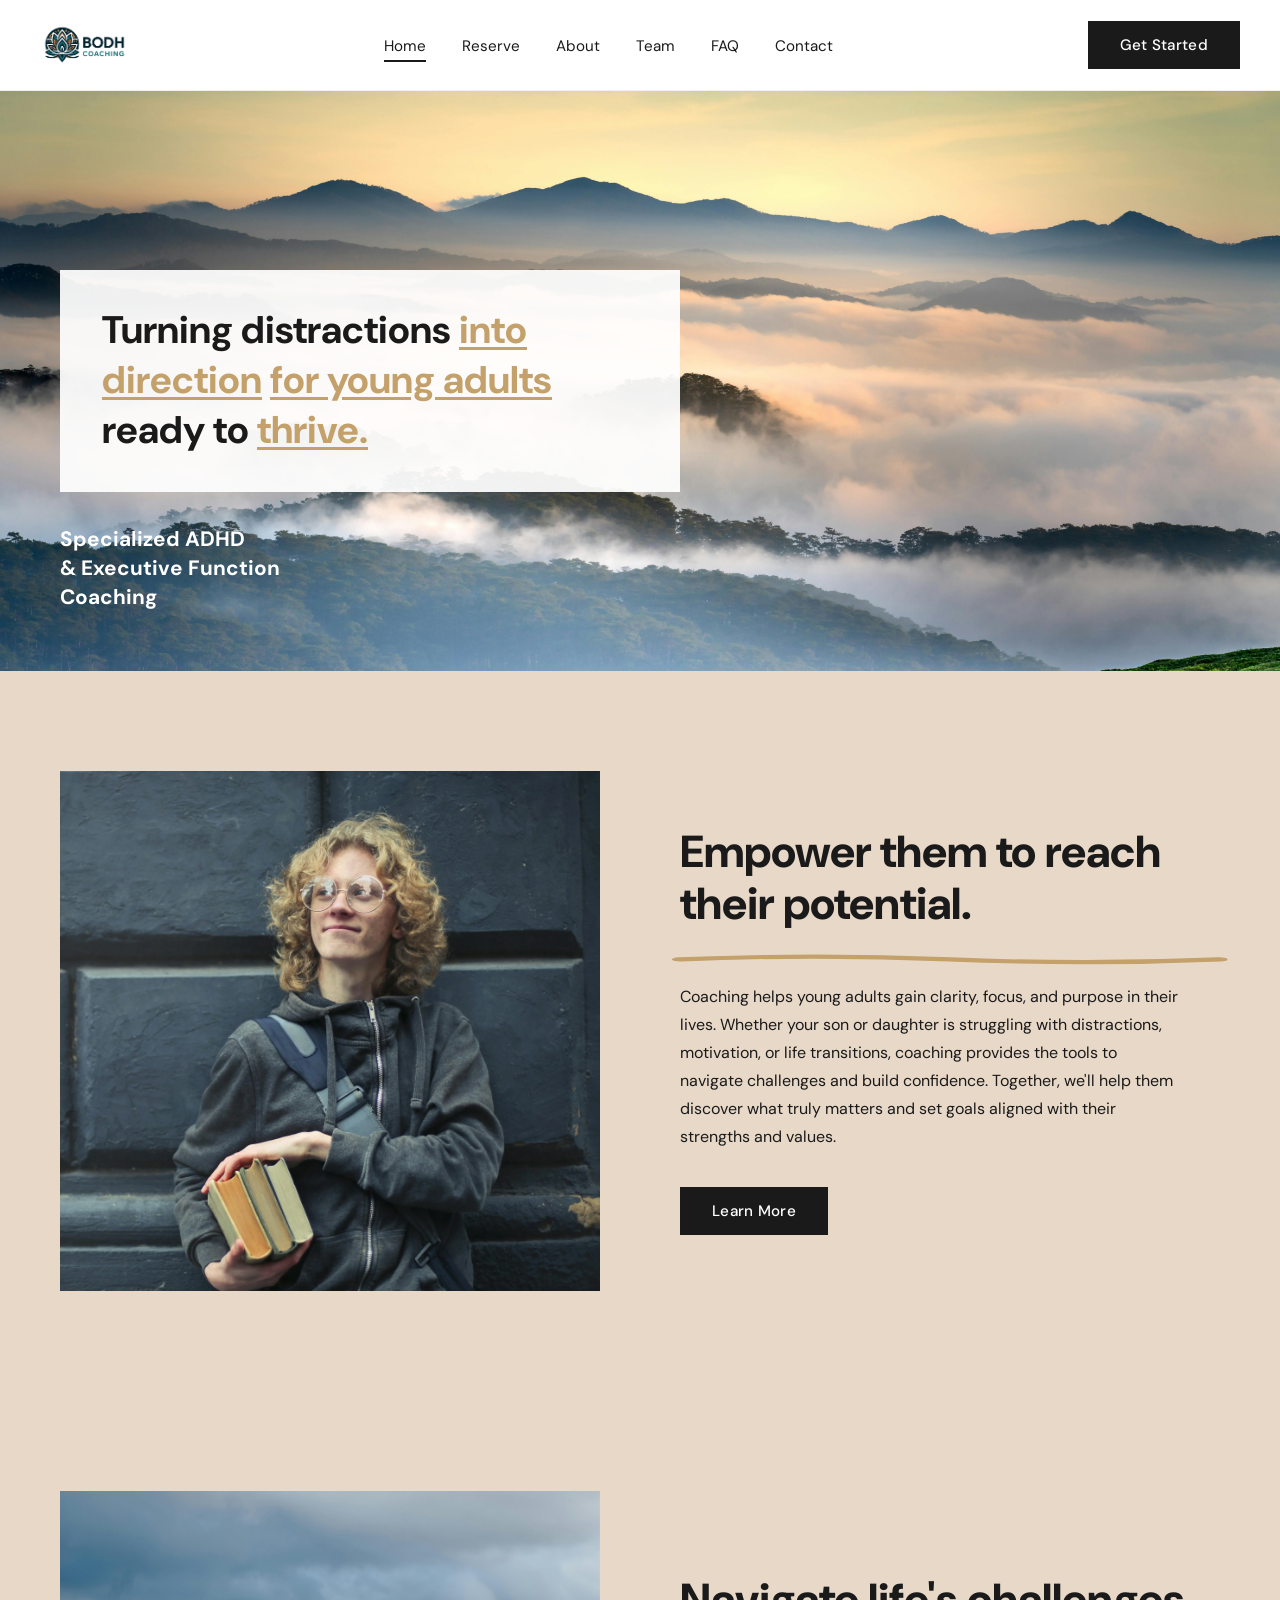
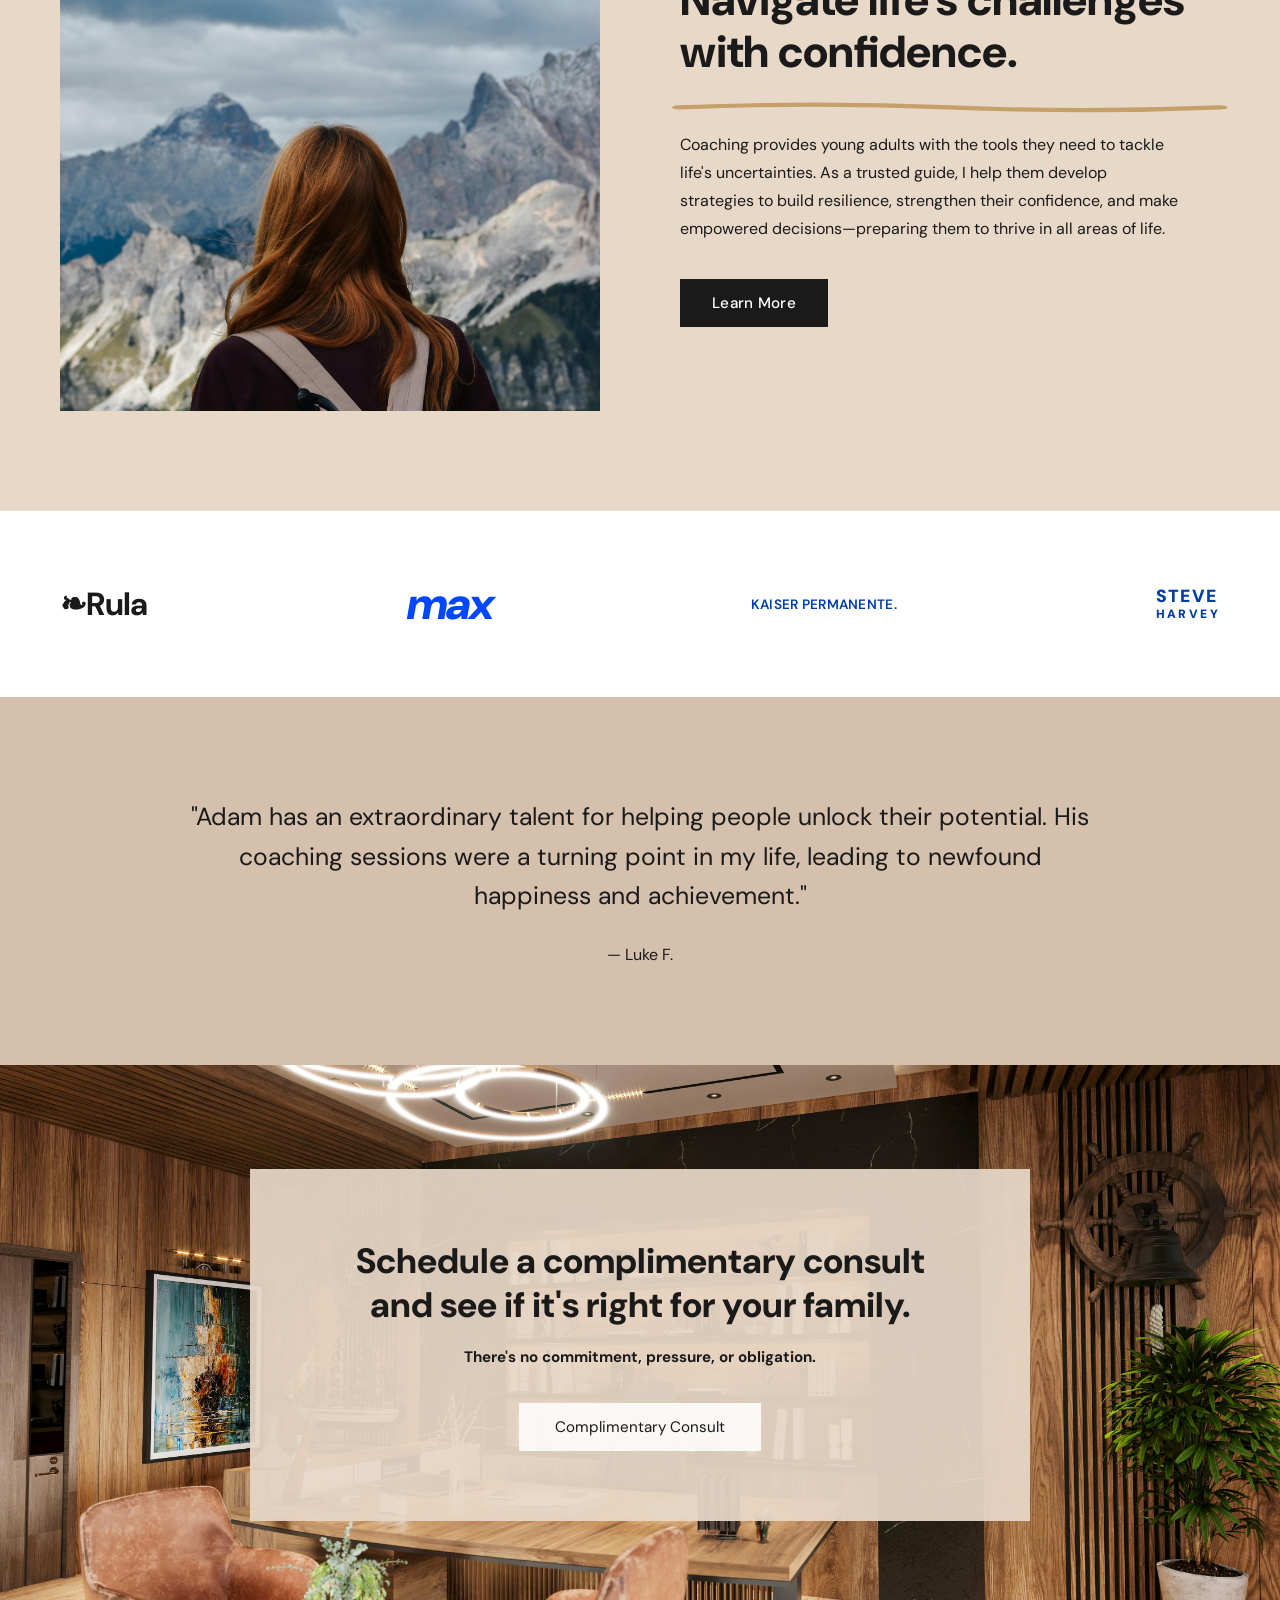
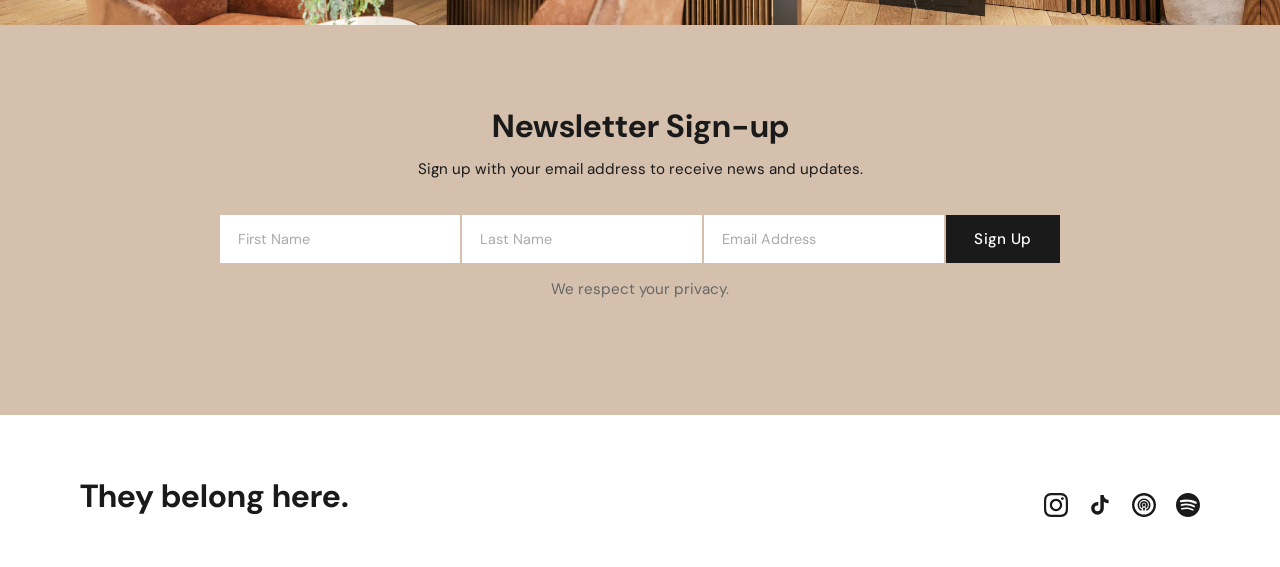
==== commit 66728619: "Add Hero, Potential, Confidence, and Welcoming Space images https://claude.ai/code/session_01A9CbUEZ" ====
--- a/index.html
+++ b/index.html
@@ -45,7 +45,7 @@
   <section class="two-col-section">
     <div class="two-col-inner">
       <div>
-        <img src="images/cliff-silhouette.jpg" alt="Person on cliff at sunset" class="two-col-photo">
+        <img src="Potential.webp" alt="Person on cliff at sunset" class="two-col-photo">
       </div>
       <div class="two-col-text">
         <h2 class="heading-underline">Empower them to reach their potential.<svg viewBox="0 0 100 10" preserveAspectRatio="none" aria-hidden="true"><path d="M0,6 Q25,2 50,6 Q75,10 100,6" pathLength="600"/></svg></h2>
@@ -64,7 +64,7 @@
         <a href="about.html" class="btn-dark">Learn More</a>
       </div>
       <div>
-        <img src="images/young-adult.jpg" alt="Young adult with books" class="two-col-photo">
+        <img src="Confidence.jpg" alt="Young adult with books" class="two-col-photo">
       </div>
     </div>
   </section>
--- a/styles.css
+++ b/styles.css
@@ -149,7 +149,7 @@
   position: relative;
   width: 100%;
   height: 580px;
-  background: url('images/hero-bg.jpg') center center / cover no-repeat;
+  background: url('Hero.jpg') center center / cover no-repeat;
   background-color: #4a6741;
   display: flex;
   align-items: center;
@@ -399,7 +399,7 @@
   position: relative;
   width: 100%;
   min-height: 560px;
-  background: url('images/door-bg.jpg') center center / cover no-repeat;
+  background: url('Welcoming Space.jpg') center center / cover no-repeat;
   background-color: #7a7a6e;
   display: flex;
   align-items: center;
@@ -813,7 +813,7 @@
   position: relative;
   width: 100%;
   min-height: 480px;
-  background: url('images/mountain-sunset.jpg') center center / cover no-repeat;
+  background: url('Contact Page.jpg') center center / cover no-repeat;
   background-color: #3a4a3a;
   display: flex;
   align-items: center;
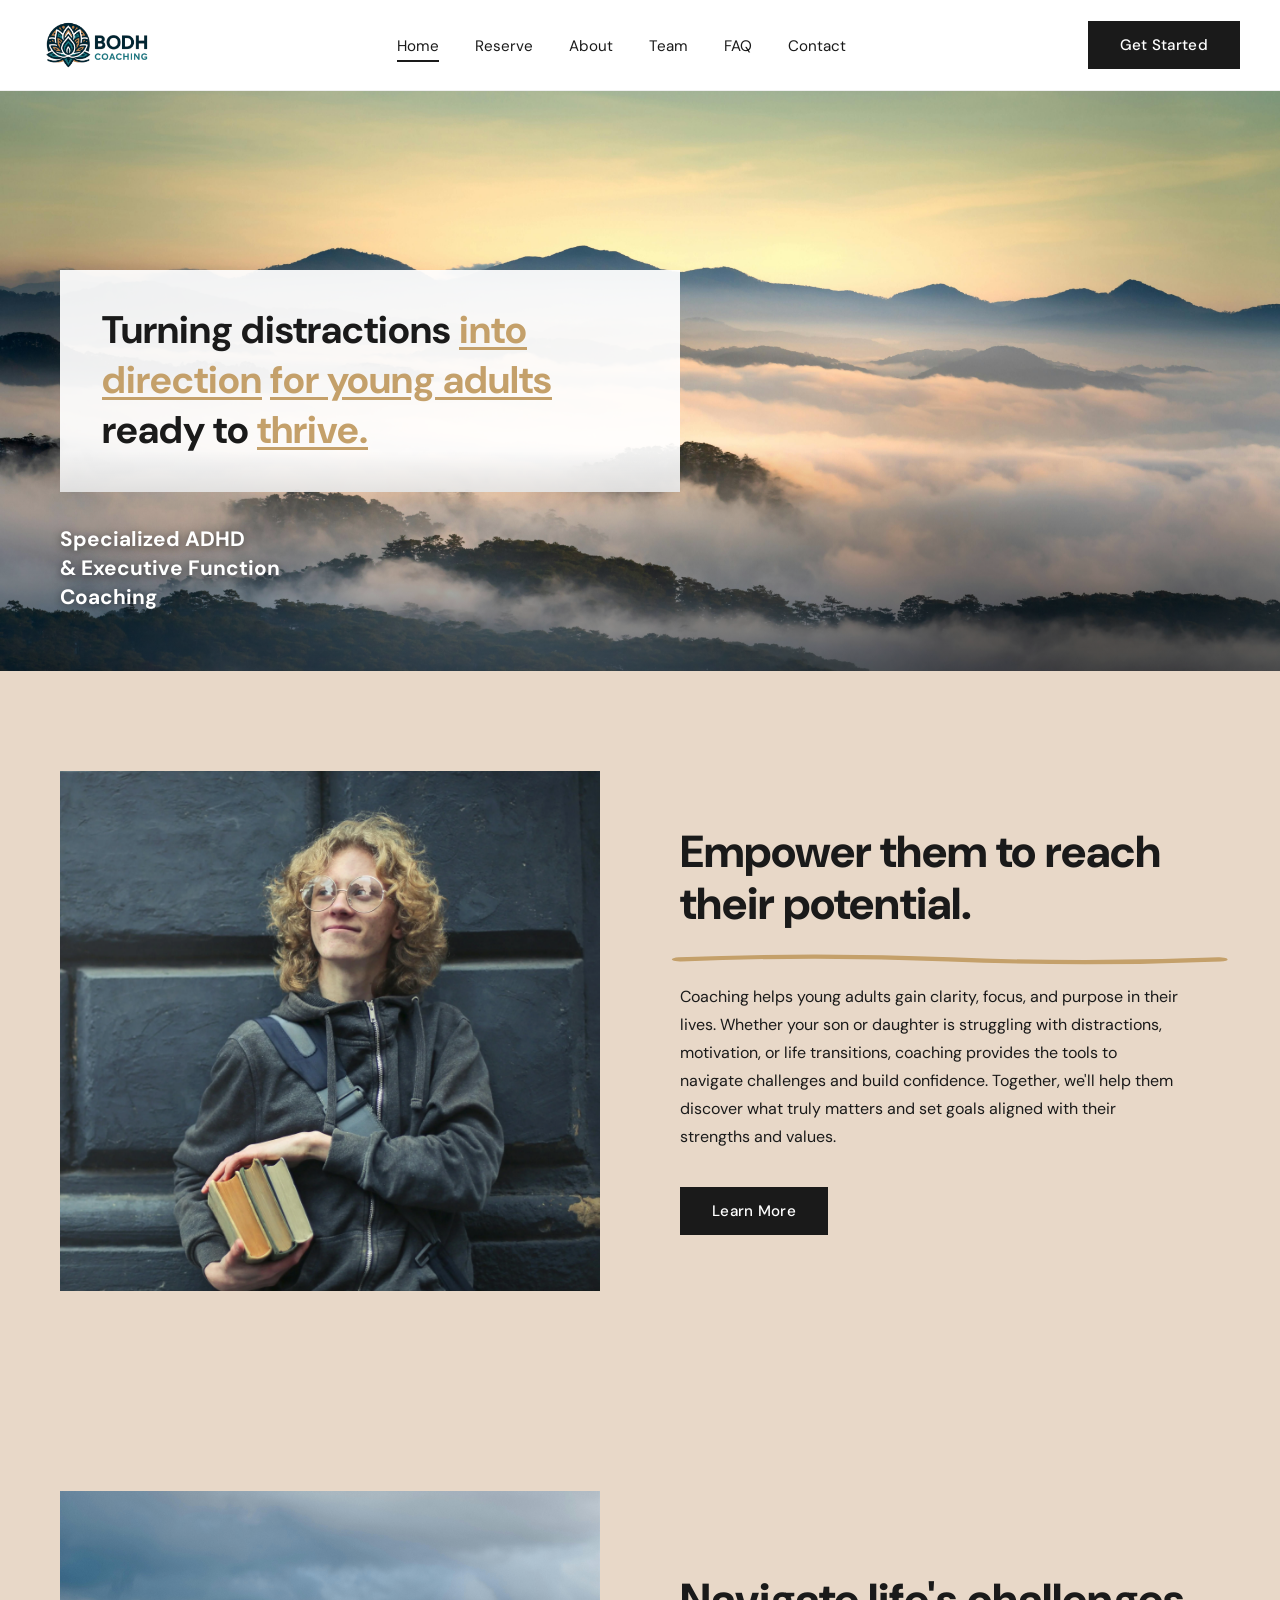
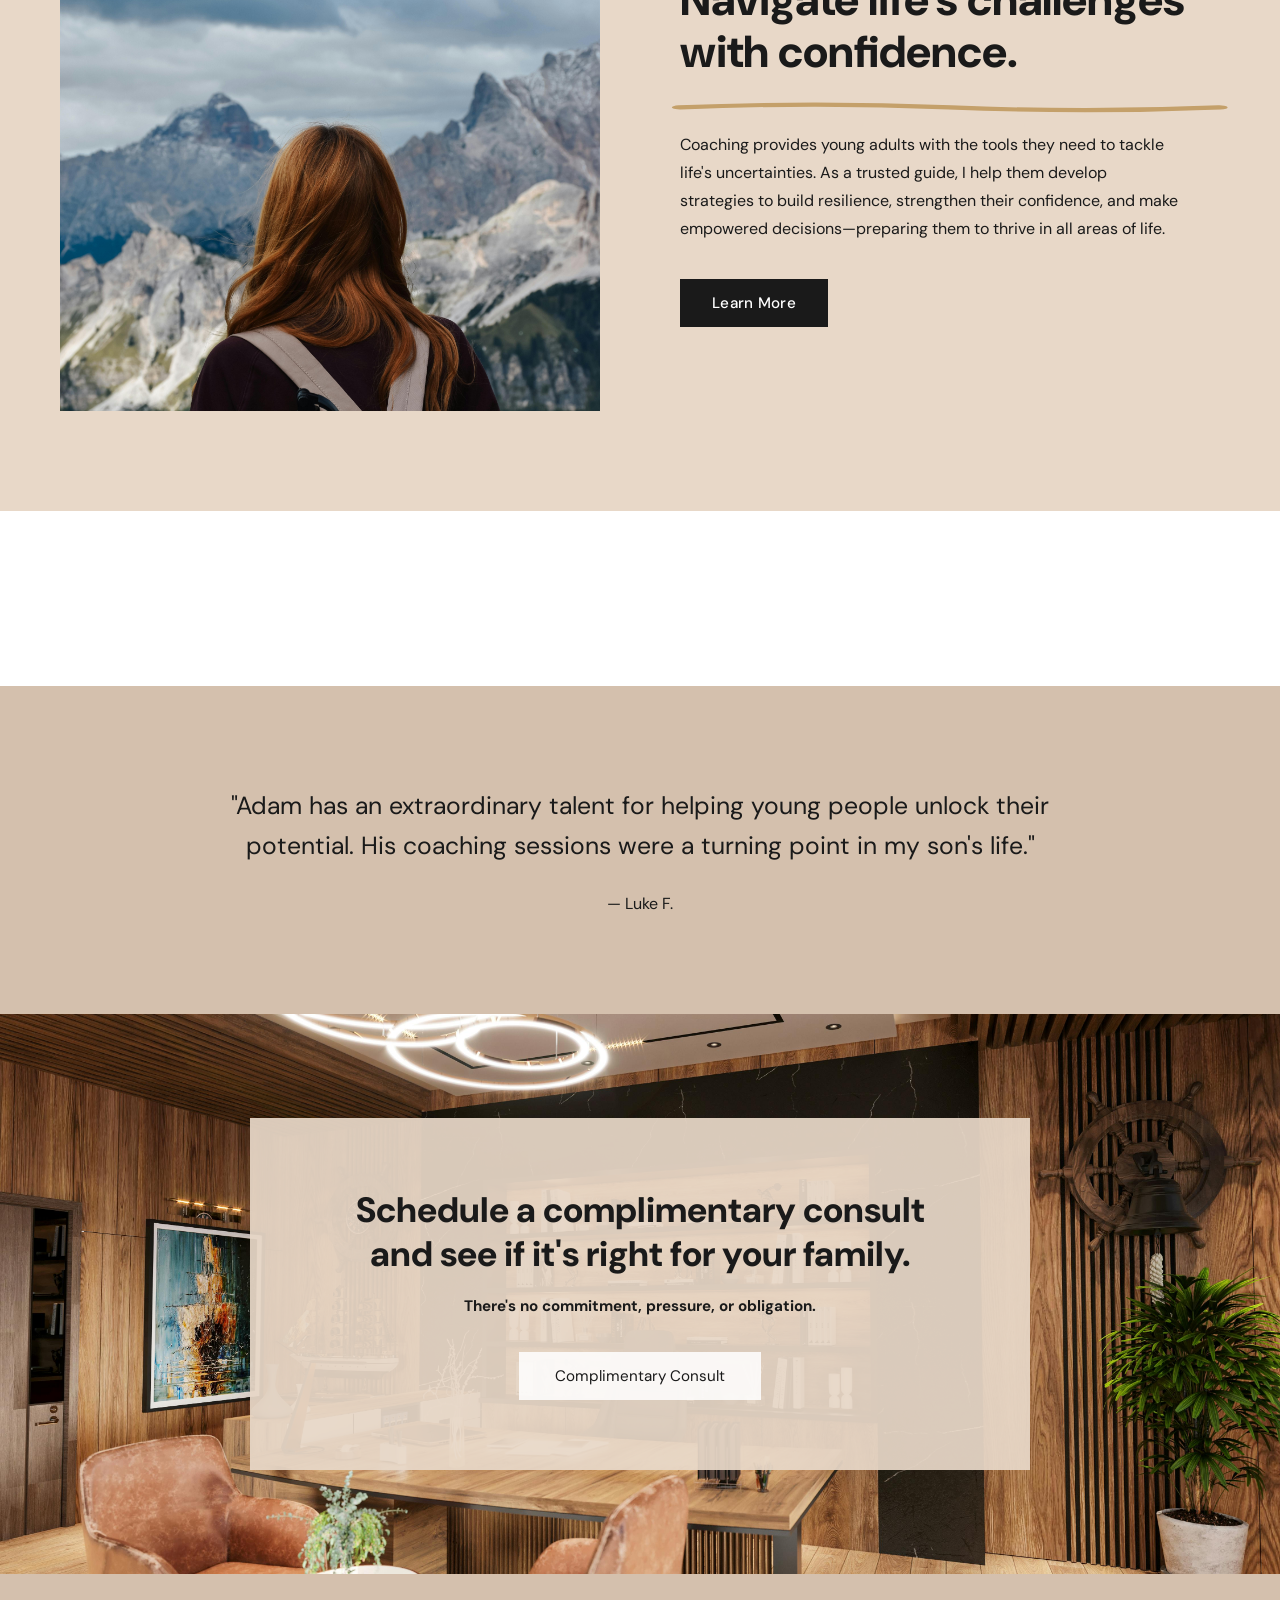
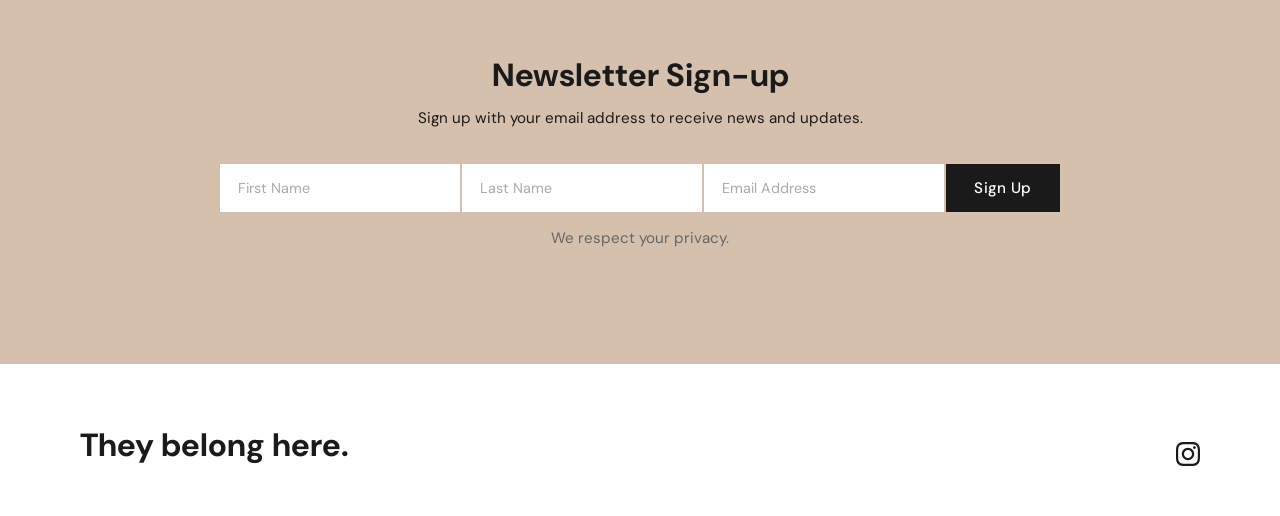
==== commit dc03759f: "Polish: testimonials, footer social icons, newsletter JS, logo fade-in - Reorder about.html carousel" ====
--- a/index.html
+++ b/index.html
@@ -72,21 +72,37 @@
   <!-- LOGO STRIP -->
   <section class="logos-section">
     <div class="logos-inner">
+      <!-- Rula -->
       <div class="logo-item">
-        <img src="images/logo-rula.png" alt="Rula" onerror="this.style.display='none';this.nextElementSibling.style.display='block'">
-        <span class="logo-text-rula" style="display:none">&#x2767;Rula</span>
+        <svg viewBox="0 0 130 42" height="42" xmlns="http://www.w3.org/2000/svg" aria-label="Rula">
+          <circle cx="14" cy="21" r="10" fill="none" stroke="#1A1A1A" stroke-width="2.8"/>
+          <circle cx="26" cy="21" r="10" fill="none" stroke="#1A1A1A" stroke-width="2.8"/>
+          <circle cx="20" cy="11" r="10" fill="none" stroke="#1A1A1A" stroke-width="2.8"/>
+          <text x="43" y="28" font-family="'DM Sans',Arial,sans-serif" font-weight="800" font-size="22" fill="#1A1A1A">Rula</text>
+        </svg>
       </div>
+      <!-- Max -->
       <div class="logo-item">
-        <img src="images/logo-max.png" alt="Max" onerror="this.style.display='none';this.nextElementSibling.style.display='block'">
-        <span class="logo-text-max" style="display:none">max</span>
+        <svg viewBox="0 0 90 42" height="42" xmlns="http://www.w3.org/2000/svg" aria-label="Max">
+          <text x="2" y="33" font-family="'DM Sans',Arial,sans-serif" font-weight="900" font-size="36" fill="#002BE2" font-style="italic" letter-spacing="-2">max</text>
+        </svg>
       </div>
+      <!-- Kaiser Permanente -->
       <div class="logo-item">
-        <img src="images/logo-kaiser.png" alt="Kaiser Permanente" onerror="this.style.display='none';this.nextElementSibling.style.display='block'">
-        <span class="logo-text-kaiser" style="display:none">KAISER PERMANENTE.</span>
+        <svg viewBox="0 0 220 42" height="42" xmlns="http://www.w3.org/2000/svg" aria-label="Kaiser Permanente">
+          <text x="0" y="16" font-family="'DM Sans',Arial,sans-serif" font-weight="700" font-size="13" fill="#003DA5" letter-spacing="1">&#9786; KAISER PERMANENTE</text>
+          <line x1="0" y1="22" x2="218" y2="22" stroke="#003DA5" stroke-width="1" opacity="0.4"/>
+          <text x="55" y="36" font-family="'DM Sans',Arial,sans-serif" font-weight="400" font-size="10" fill="#003DA5" letter-spacing="3">HEALTH PLAN</text>
+        </svg>
       </div>
+      <!-- Steve Harvey -->
       <div class="logo-item">
-        <img src="images/logo-steve-harvey.png" alt="Steve Harvey" onerror="this.style.display='none';this.nextElementSibling.style.display='block'">
-        <span class="logo-text-steve" style="display:none">STEVE<span>HARVEY</span></span>
+        <svg viewBox="0 0 160 42" height="42" xmlns="http://www.w3.org/2000/svg" aria-label="Steve Harvey">
+          <rect x="0" y="0" width="160" height="42" fill="#003DA5" rx="1"/>
+          <text x="80" y="16" text-anchor="middle" font-family="'DM Sans',Arial,sans-serif" font-weight="900" font-size="15" fill="white" letter-spacing="3">STEVE</text>
+          <line x1="10" y1="21" x2="150" y2="21" stroke="white" stroke-width="0.6" opacity="0.5"/>
+          <text x="80" y="35" text-anchor="middle" font-family="'DM Sans',Arial,sans-serif" font-weight="700" font-size="11" fill="white" letter-spacing="4">HARVEY</text>
+        </svg>
       </div>
     </div>
   </section>
@@ -94,7 +110,7 @@
   <!-- TESTIMONIAL -->
   <section class="testimonial-section">
     <div class="testimonial-inner">
-      <blockquote>"Adam has an extraordinary talent for helping people unlock their potential. His coaching sessions were a turning point in my life, leading to newfound happiness and achievement."</blockquote>
+      <blockquote>"Adam has an extraordinary talent for helping young people unlock their potential. His coaching sessions were a turning point in my son's life."</blockquote>
       <p class="testimonial-author">— Luke F.</p>
     </div>
   </section>
@@ -113,7 +129,7 @@
     <div class="newsletter-inner">
       <h2>Newsletter Sign-up</h2>
       <p>Sign up with your email address to receive news and updates.</p>
-      <form class="newsletter-form" onsubmit="this.innerHTML='<p style=\'font-size:1.1rem;font-weight:700;\'>Thank you!</p>';return false;">
+      <form class="newsletter-form" onsubmit="submitNewsletter(event)">
         <input type="text" placeholder="First Name" name="firstName">
         <input type="text" placeholder="Last Name" name="lastName">
         <input type="email" placeholder="Email Address" name="email" required>
@@ -129,12 +145,35 @@
       <p class="footer-tagline">They belong here.</p>
       <div class="social-icons">
         <a href="https://www.instagram.com/bodhcoaching" aria-label="Instagram" target="_blank" rel="noopener"><svg viewBox="0 0 24 24"><path d="M12 2.163c3.204 0 3.584.012 4.85.07 3.252.148 4.771 1.691 4.919 4.919.058 1.265.069 1.645.069 4.849 0 3.205-.012 3.584-.069 4.849-.149 3.225-1.664 4.771-4.919 4.919-1.266.058-1.644.07-4.85.07-3.204 0-3.584-.012-4.849-.07-3.26-.149-4.771-1.699-4.919-4.92-.058-1.265-.07-1.644-.07-4.849 0-3.204.013-3.583.07-4.849.149-3.227 1.664-4.771 4.919-4.919 1.266-.057 1.645-.069 4.849-.069zm0-2.163c-3.259 0-3.667.014-4.947.072-4.358.2-6.78 2.618-6.98 6.98-.059 1.281-.073 1.689-.073 4.948 0 3.259.014 3.668.072 4.948.2 4.358 2.618 6.78 6.98 6.98 1.281.058 1.689.072 4.948.072 3.259 0 3.668-.014 4.948-.072 4.354-.2 6.782-2.618 6.979-6.98.059-1.28.073-1.689.073-4.948 0-3.259-.014-3.667-.072-4.947-.196-4.354-2.617-6.78-6.979-6.98-1.281-.059-1.69-.073-4.949-.073zm0 5.838c-3.403 0-6.162 2.759-6.162 6.162s2.759 6.163 6.162 6.163 6.162-2.759 6.162-6.163c0-3.403-2.759-6.162-6.162-6.162zm0 10.162c-2.209 0-4-1.79-4-4 0-2.209 1.791-4 4-4s4 1.791 4 4c0 2.21-1.791 4-4 4zm6.406-11.845c-.796 0-1.441.645-1.441 1.44s.645 1.44 1.441 1.44c.795 0 1.439-.645 1.439-1.44s-.644-1.44-1.439-1.44z"/></svg></a>
-        <a href="https://www.tiktok.com/@bodhcoaching" aria-label="TikTok" target="_blank" rel="noopener"><svg viewBox="0 0 24 24"><path d="M19.59 6.69a4.83 4.83 0 01-3.77-4.25V2h-3.45v13.67a2.89 2.89 0 01-2.88 2.5 2.89 2.89 0 01-2.89-2.89 2.89 2.89 0 012.89-2.89c.28 0 .54.04.79.1V9.01a6.27 6.27 0 00-.79-.05 6.34 6.34 0 00-6.34 6.34 6.34 6.34 0 006.34 6.34 6.34 6.34 0 006.33-6.34V8.69a8.18 8.18 0 004.77 1.52V6.75a4.85 4.85 0 01-1-.06z"/></svg></a>
-        <a href="https://podcasts.apple.com" aria-label="Apple Podcasts" target="_blank" rel="noopener"><svg viewBox="0 0 24 24"><path d="M12 0C5.373 0 0 5.373 0 12s5.373 12 12 12 12-5.373 12-12S18.627 0 12 0zm0 2.4c5.302 0 9.6 4.298 9.6 9.6s-4.298 9.6-9.6 9.6S2.4 17.302 2.4 12 6.698 2.4 12 2.4zm0 3.12a6.48 6.48 0 00-6.48 6.48c0 2.59 1.524 4.83 3.744 5.88l.528-1.44A4.92 4.92 0 017.08 12 4.92 4.92 0 0112 7.08 4.92 4.92 0 0116.92 12a4.92 4.92 0 01-2.784 4.44l.528 1.44A6.48 6.48 0 0018.48 12a6.48 6.48 0 00-6.48-6.48zm0 2.64a3.84 3.84 0 00-3.84 3.84 3.84 3.84 0 001.824 3.288l.672-1.824A2.16 2.16 0 019.84 12a2.16 2.16 0 012.16-2.16A2.16 2.16 0 0114.16 12a2.16 2.16 0 01-.816 1.68l.672 1.824A3.84 3.84 0 0015.84 12a3.84 3.84 0 00-3.84-3.84zm0 2.4a1.44 1.44 0 110 2.88 1.44 1.44 0 010-2.88zm0 4.08c-.48 0-.936.096-1.344.264l1.344 3.672 1.344-3.672A3.312 3.312 0 0012 14.64z"/></svg></a>
-        <a href="https://open.spotify.com" aria-label="Spotify" target="_blank" rel="noopener"><svg viewBox="0 0 24 24"><path d="M12 0C5.4 0 0 5.4 0 12s5.4 12 12 12 12-5.4 12-12S18.66 0 12 0zm5.521 17.34c-.24.359-.66.48-1.021.24-2.82-1.74-6.36-2.101-10.561-1.141-.418.122-.779-.179-.899-.539-.12-.421.18-.78.54-.9 4.56-1.021 8.52-.6 11.64 1.32.42.18.479.659.301 1.02zm1.44-3.3c-.301.42-.841.6-1.262.3-3.239-1.98-8.159-2.58-11.939-1.38-.479.12-1.02-.12-1.14-.6-.12-.48.12-1.021.6-1.141C9.6 9.9 15 10.561 18.72 12.84c.361.181.54.78.241 1.2zm.12-3.36C15.24 8.4 8.82 8.16 5.16 9.301c-.6.179-1.2-.181-1.38-.721-.18-.601.18-1.2.72-1.381 4.26-1.26 11.28-1.02 15.721 1.621.539.3.719 1.02.419 1.56-.299.421-1.02.599-1.559.3z"/></svg></a>
       </div>
     </div>
   </footer>
 
+
+  <script>
+    function submitNewsletter(e) {
+      e.preventDefault();
+      var form = e.target;
+      var firstName = form.firstName.value;
+      var lastName = form.lastName.value;
+      var email = form.email.value;
+      window.location.href = 'mailto:support@bodhcoaching.com?subject=Newsletter%20Sign-Up&body=Name:%20' + encodeURIComponent(firstName + ' ' + lastName) + '%0AEmail:%20' + encodeURIComponent(email);
+    }
+
+    (function () {
+      var items = document.querySelectorAll('.logo-item');
+      if (!items.length) return;
+      var observer = new IntersectionObserver(function (entries) {
+        entries.forEach(function (entry) {
+          if (entry.isIntersecting) {
+            entry.target.classList.add('visible');
+            observer.unobserve(entry.target);
+          }
+        });
+      }, { threshold: 0.2 });
+      items.forEach(function (item) { observer.observe(item); });
+    })();
+  </script>
+
 </body>
 </html>
--- a/styles.css
+++ b/styles.css
@@ -87,7 +87,7 @@
 }
 
 .navbar .logo img {
-  height: 90px;
+  height: 115px;
   width: auto;
   mix-blend-mode: multiply;
 }
@@ -149,10 +149,19 @@
   position: relative;
   width: 100%;
   height: 580px;
-  background: url('Hero.jpg') center center / cover no-repeat;
+  background: url('Hero.jpg') center 25% / cover no-repeat;
   background-color: #4a6741;
   display: flex;
   align-items: center;
+}
+
+.hero::after {
+  content: '';
+  position: absolute;
+  bottom: 0; left: 0; right: 0;
+  height: 220px;
+  background: linear-gradient(to top, rgba(0,0,0,0.55), transparent);
+  pointer-events: none;
 }
 
 .hero-content {
@@ -191,6 +200,7 @@
   position: absolute;
   bottom: 60px;
   left: 60px;
+  z-index: 1;
 }
 
 .hero-subtext p {
@@ -198,6 +208,7 @@
   font-size: 1.3rem;
   font-weight: 700;
   line-height: 1.4;
+  text-shadow: 0 2px 10px rgba(0,0,0,0.6);
 }
 
 /* ── Two-Column Sections ──────────────────────── */
@@ -260,6 +271,26 @@
   object-fit: contain;
 }
 
+/* Fade-in on scroll */
+@keyframes logoFadeIn {
+  from { opacity: 0; transform: translateY(10px); }
+  to   { opacity: 1; transform: translateY(0); }
+}
+
+.logo-item {
+  opacity: 0;
+  transition: opacity 0.4s ease, transform 0.4s ease;
+}
+
+.logo-item.visible {
+  animation: logoFadeIn 0.5s ease forwards;
+}
+
+.logo-item:nth-child(1) { animation-delay: 0s; }
+.logo-item:nth-child(2) { animation-delay: 0.1s; }
+.logo-item:nth-child(3) { animation-delay: 0.2s; }
+.logo-item:nth-child(4) { animation-delay: 0.3s; }
+
 .logo-text-rula  { font-size: 2rem; font-weight: 700; color: var(--black); letter-spacing: -0.02em; }
 .logo-text-max   { font-size: 2.8rem; font-weight: 900; color: #0047FF; font-style: italic; letter-spacing: -0.04em; }
 .logo-text-kaiser{ font-size: 0.85rem; font-weight: 600; color: #003DA5; letter-spacing: 0.02em; }
@@ -300,7 +331,7 @@
 .carousel-header {
   max-width: 1100px;
   margin: 0 auto 40px;
-  text-align: right;
+  text-align: center;
   font-size: 1rem;
   font-weight: 600;
   letter-spacing: 0.04em;
@@ -630,8 +661,10 @@
 
 .team-member-photo {
   width: 100%;
+  max-height: 340px;
   aspect-ratio: 3/4;
   object-fit: cover;
+  object-position: center top;
   margin-bottom: 24px;
 }
 
@@ -660,10 +693,7 @@
 
 /* ── Reserve Page ─────────────────────────────── */
 .reserve-section {
-  background: var(--white);
-  background-image: url('images/reserve-bg.jpg');
-  background-size: cover;
-  background-position: center;
+  background: var(--beige);
   padding: 120px 60px;
 }
 
@@ -689,7 +719,7 @@
 
 /* ── FAQ Page ─────────────────────────────────── */
 .faq-section {
-  background: var(--white);
+  background: var(--beige);
   padding: 100px 60px;
 }
 
@@ -754,7 +784,7 @@
 
 /* ── Contact Page ─────────────────────────────── */
 .contact-section {
-  background: var(--white);
+  background: var(--beige);
   padding: 100px 60px;
 }
 
@@ -923,7 +953,8 @@
 }
 
 @media (max-width: 640px) {
-  .navbar { flex-wrap: wrap; height: auto; padding: 14px 24px; gap: 10px; }
+  .navbar { flex-wrap: wrap; height: auto; padding: 16px 24px; gap: 14px; }
+  .navbar .btn-dark { margin-top: 4px; margin-bottom: 6px; width: 100%; text-align: center; }
   .nav-links { flex-wrap: wrap; gap: 12px; }
 
   .hero { height: 500px; }
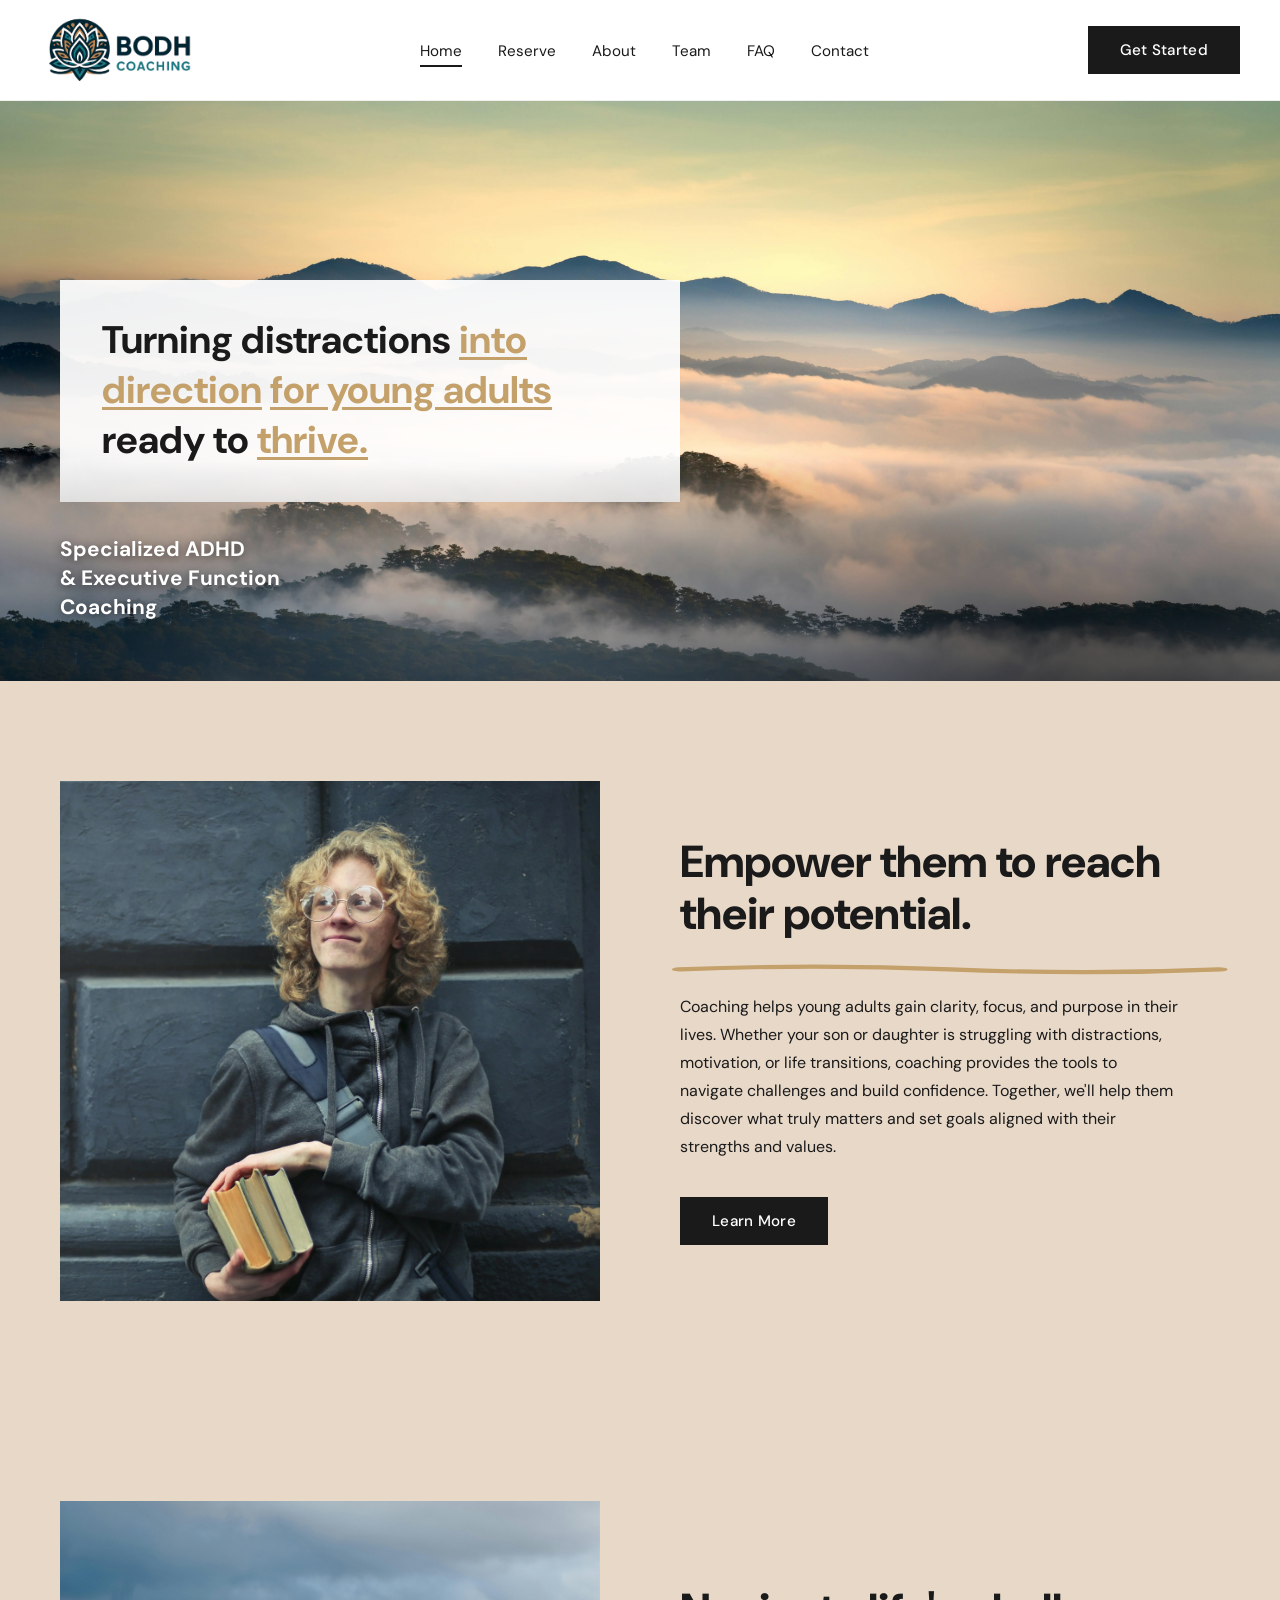
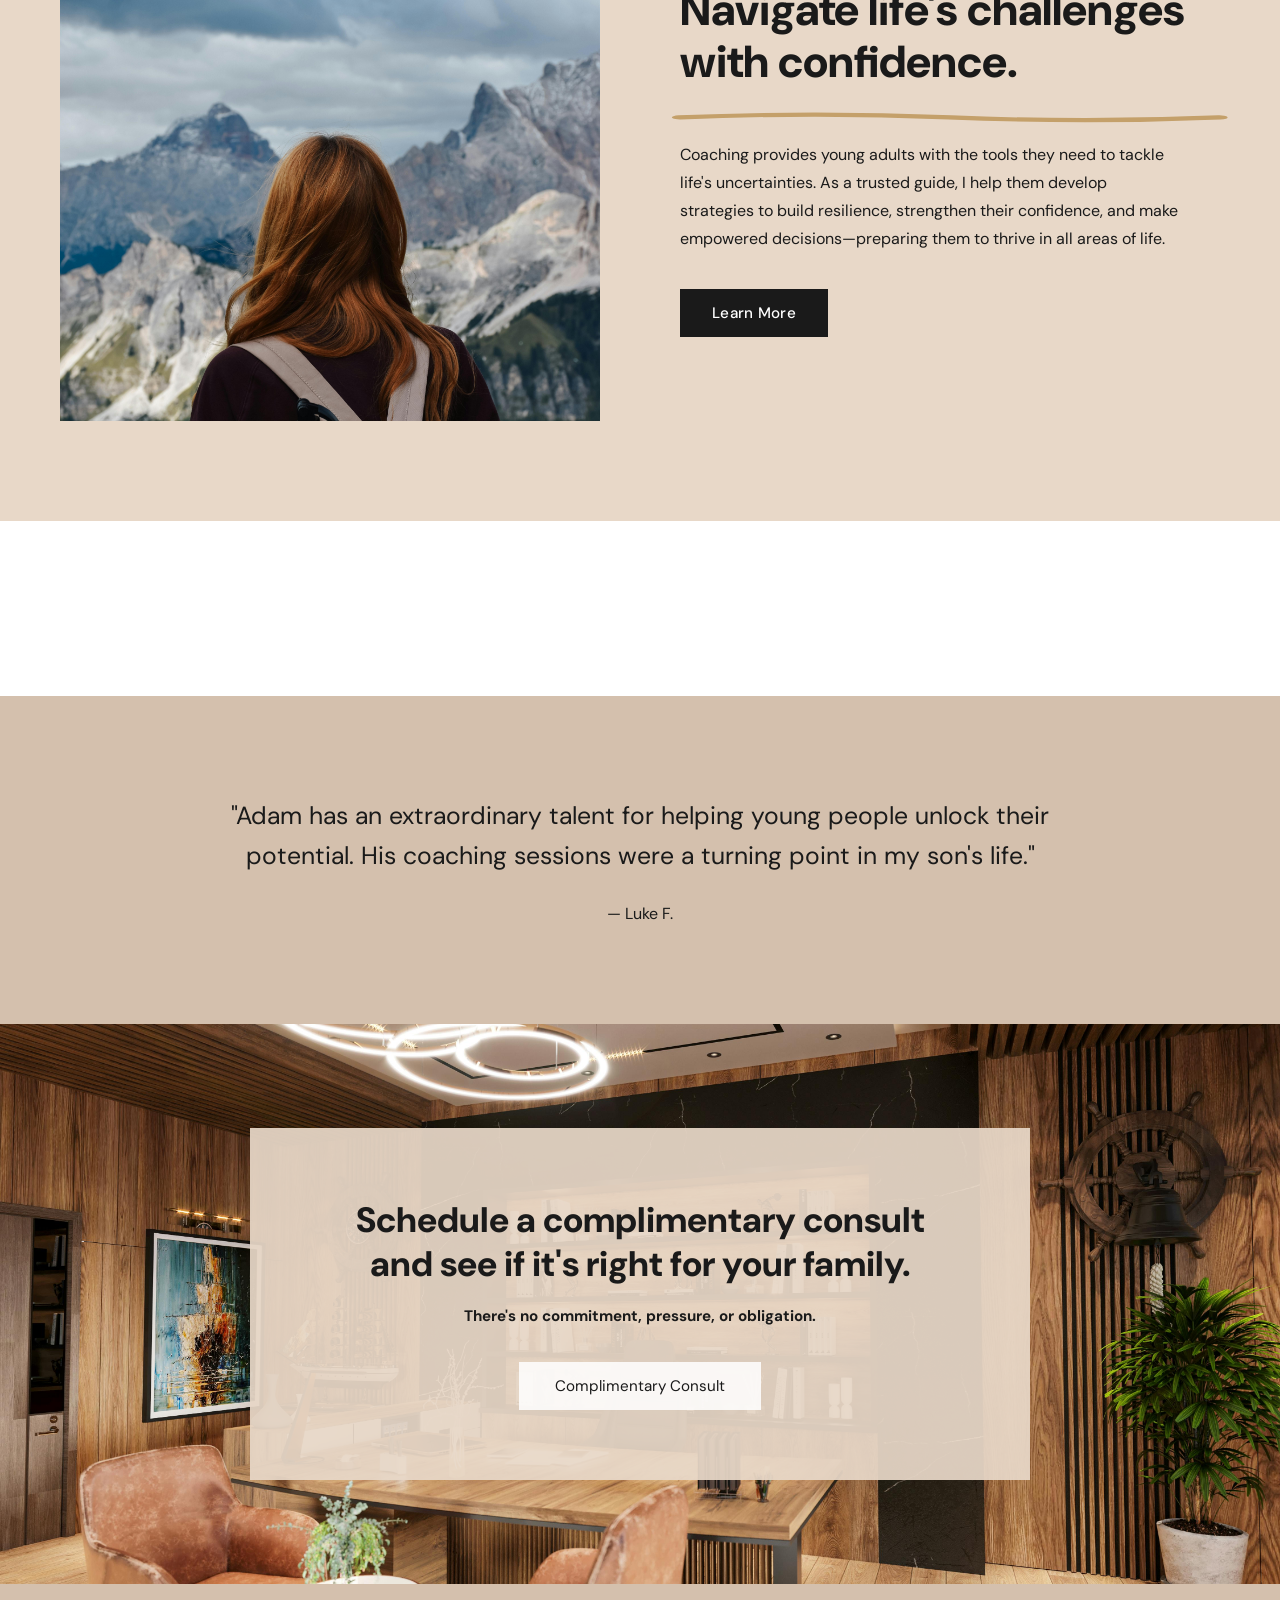
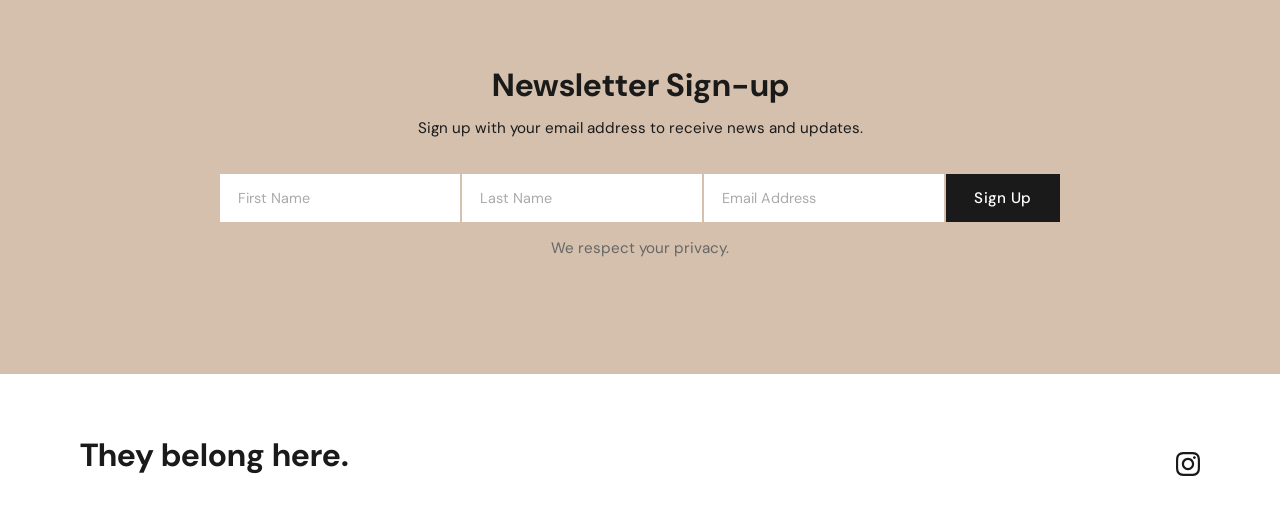
==== commit 20ff30d4: "UI polish: logo size, brand logos, team photos, mobile nav, carousel timing - Header logo increased " ====
--- a/index.html
+++ b/index.html
@@ -74,34 +74,29 @@
     <div class="logos-inner">
       <!-- Rula -->
       <div class="logo-item">
-        <svg viewBox="0 0 130 42" height="42" xmlns="http://www.w3.org/2000/svg" aria-label="Rula">
-          <circle cx="14" cy="21" r="10" fill="none" stroke="#1A1A1A" stroke-width="2.8"/>
-          <circle cx="26" cy="21" r="10" fill="none" stroke="#1A1A1A" stroke-width="2.8"/>
-          <circle cx="20" cy="11" r="10" fill="none" stroke="#1A1A1A" stroke-width="2.8"/>
-          <text x="43" y="28" font-family="'DM Sans',Arial,sans-serif" font-weight="800" font-size="22" fill="#1A1A1A">Rula</text>
+        <svg viewBox="0 0 88 42" height="42" xmlns="http://www.w3.org/2000/svg" aria-label="Rula">
+          <text x="0" y="32" font-family="'DM Sans',Arial,sans-serif" font-weight="700" font-size="34" fill="#1A1A1A" letter-spacing="-0.5">Rula</text>
         </svg>
       </div>
       <!-- Max -->
       <div class="logo-item">
-        <svg viewBox="0 0 90 42" height="42" xmlns="http://www.w3.org/2000/svg" aria-label="Max">
-          <text x="2" y="33" font-family="'DM Sans',Arial,sans-serif" font-weight="900" font-size="36" fill="#002BE2" font-style="italic" letter-spacing="-2">max</text>
+        <svg viewBox="0 0 94 42" height="42" xmlns="http://www.w3.org/2000/svg" aria-label="Max">
+          <rect x="0" y="0" width="94" height="42" fill="#0C0C0C"/>
+          <text x="47" y="30" text-anchor="middle" font-family="'DM Sans',Arial,sans-serif" font-weight="900" font-size="26" fill="white" font-style="italic" letter-spacing="-1">max</text>
         </svg>
       </div>
       <!-- Kaiser Permanente -->
       <div class="logo-item">
-        <svg viewBox="0 0 220 42" height="42" xmlns="http://www.w3.org/2000/svg" aria-label="Kaiser Permanente">
-          <text x="0" y="16" font-family="'DM Sans',Arial,sans-serif" font-weight="700" font-size="13" fill="#003DA5" letter-spacing="1">&#9786; KAISER PERMANENTE</text>
-          <line x1="0" y1="22" x2="218" y2="22" stroke="#003DA5" stroke-width="1" opacity="0.4"/>
-          <text x="55" y="36" font-family="'DM Sans',Arial,sans-serif" font-weight="400" font-size="10" fill="#003DA5" letter-spacing="3">HEALTH PLAN</text>
+        <svg viewBox="0 0 210 42" height="42" xmlns="http://www.w3.org/2000/svg" aria-label="Kaiser Permanente">
+          <text x="0" y="28" font-family="'DM Sans',Arial,sans-serif" font-weight="600" font-size="16" fill="#003DA5" letter-spacing="0.3">Kaiser Permanente</text>
         </svg>
       </div>
       <!-- Steve Harvey -->
       <div class="logo-item">
         <svg viewBox="0 0 160 42" height="42" xmlns="http://www.w3.org/2000/svg" aria-label="Steve Harvey">
-          <rect x="0" y="0" width="160" height="42" fill="#003DA5" rx="1"/>
-          <text x="80" y="16" text-anchor="middle" font-family="'DM Sans',Arial,sans-serif" font-weight="900" font-size="15" fill="white" letter-spacing="3">STEVE</text>
-          <line x1="10" y1="21" x2="150" y2="21" stroke="white" stroke-width="0.6" opacity="0.5"/>
-          <text x="80" y="35" text-anchor="middle" font-family="'DM Sans',Arial,sans-serif" font-weight="700" font-size="11" fill="white" letter-spacing="4">HARVEY</text>
+          <rect x="0" y="0" width="160" height="42" fill="#003DA5"/>
+          <text x="80" y="19" text-anchor="middle" font-family="'DM Sans',Arial,sans-serif" font-weight="900" font-size="16" fill="white" letter-spacing="3">STEVE</text>
+          <text x="80" y="35" text-anchor="middle" font-family="'DM Sans',Arial,sans-serif" font-weight="700" font-size="12" fill="white" letter-spacing="5">HARVEY</text>
         </svg>
       </div>
     </div>
--- a/styles.css
+++ b/styles.css
@@ -79,7 +79,7 @@
   max-width: 1400px;
   margin: 0 auto;
   padding: 0 40px;
-  height: 90px;
+  height: 100px;
   display: flex;
   align-items: center;
   justify-content: space-between;
@@ -87,7 +87,7 @@
 }
 
 .navbar .logo img {
-  height: 115px;
+  height: 161px;
   width: auto;
   mix-blend-mode: multiply;
 }
@@ -661,10 +661,8 @@
 
 .team-member-photo {
   width: 100%;
-  max-height: 340px;
-  aspect-ratio: 3/4;
-  object-fit: cover;
-  object-position: center top;
+  max-width: 260px;
+  height: auto;
   margin-bottom: 24px;
 }
 
@@ -933,6 +931,8 @@
 @media (max-width: 960px) {
   .two-col-inner,
   .two-col-inner.reverse { grid-template-columns: 1fr; direction: ltr; gap: 40px; }
+  .two-col-inner.reverse { display: flex; flex-direction: column; }
+  .two-col-inner.reverse .two-col-text { order: 2; }
   .two-col-photo { height: 300px; }
   .two-col-text h2 { font-size: 2.2rem; }
 
@@ -953,9 +953,9 @@
 }
 
 @media (max-width: 640px) {
-  .navbar { flex-wrap: wrap; height: auto; padding: 16px 24px; gap: 14px; }
-  .navbar .btn-dark { margin-top: 4px; margin-bottom: 6px; width: 100%; text-align: center; }
-  .nav-links { flex-wrap: wrap; gap: 12px; }
+  .navbar { flex-wrap: wrap; height: auto; padding: 12px 24px; gap: 8px; }
+  .nav-links { flex-wrap: wrap; gap: 12px; width: 100%; }
+  .navbar .btn-dark { margin-top: 14px; margin-bottom: 4px; width: auto; align-self: flex-start; padding: 9px 22px; font-size: 0.875rem; text-align: center; }
 
   .hero { height: 500px; }
   .hero-content { padding: 0 24px; }
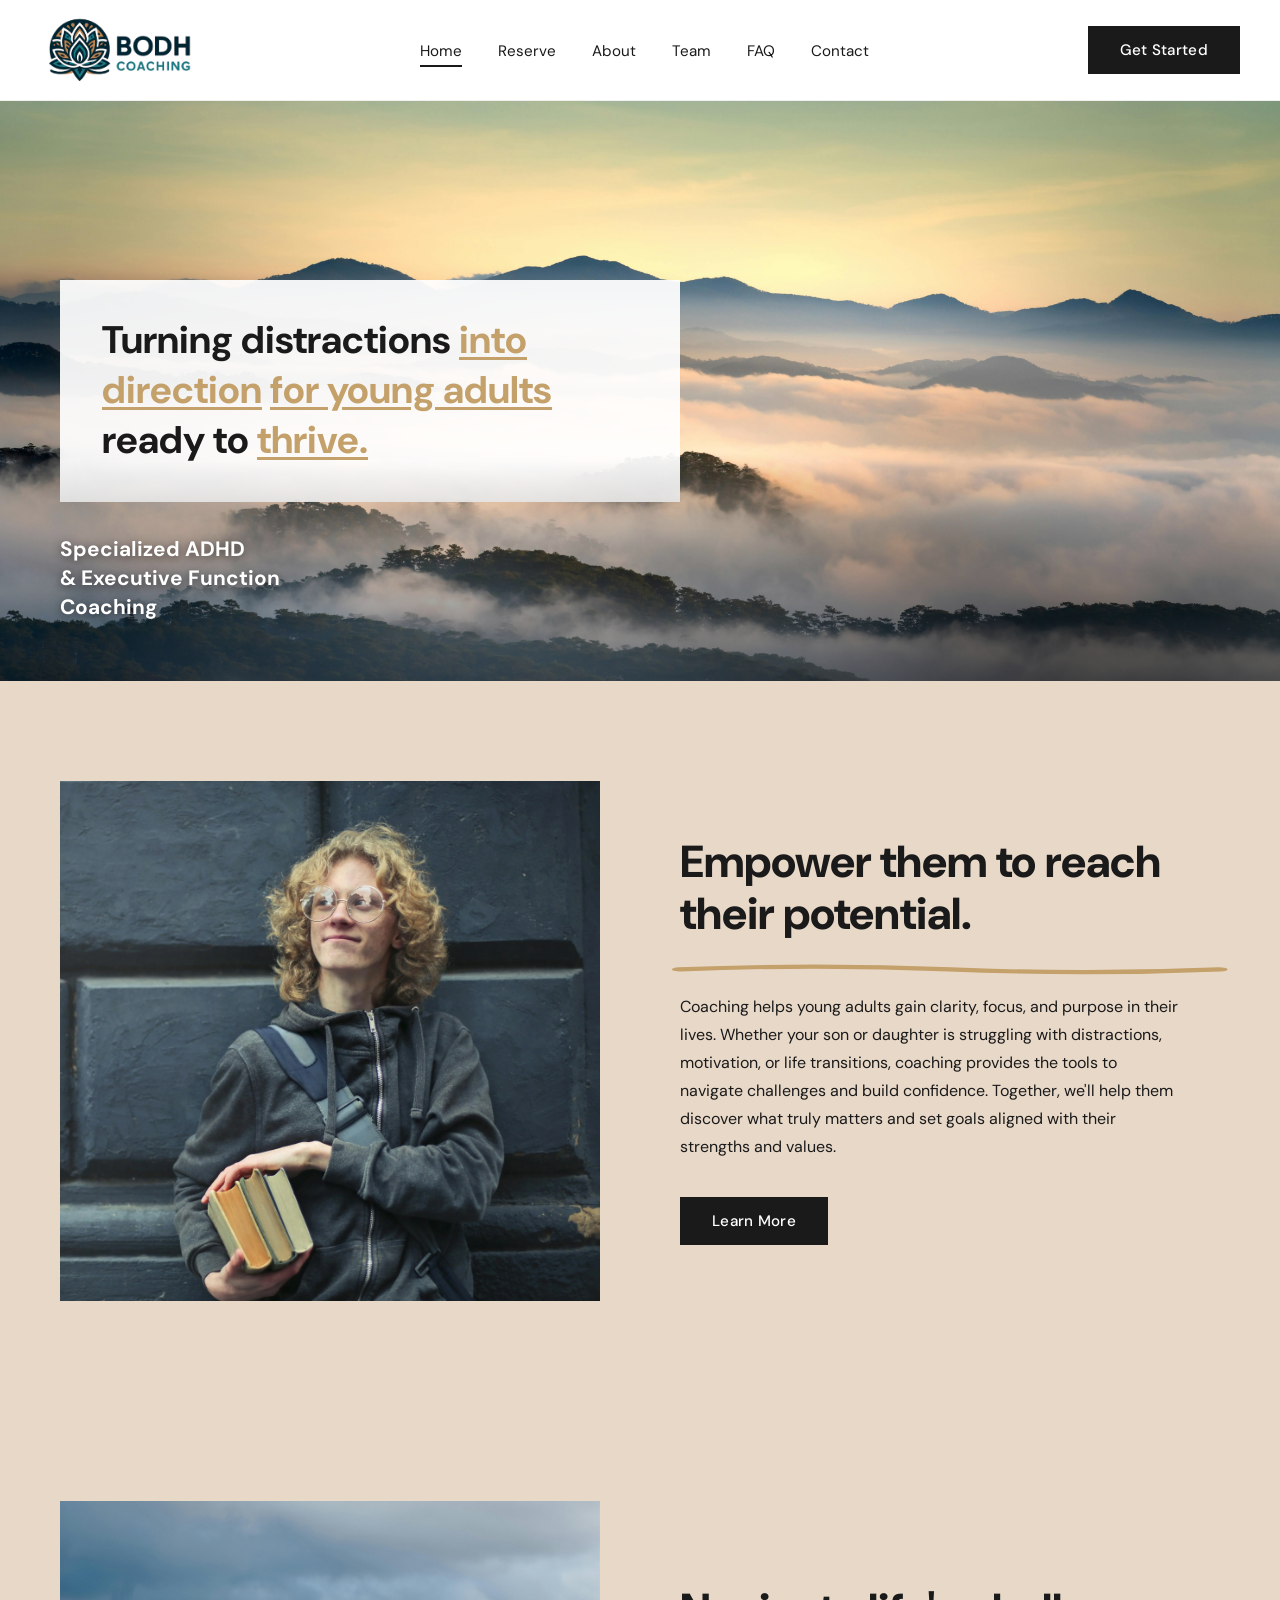
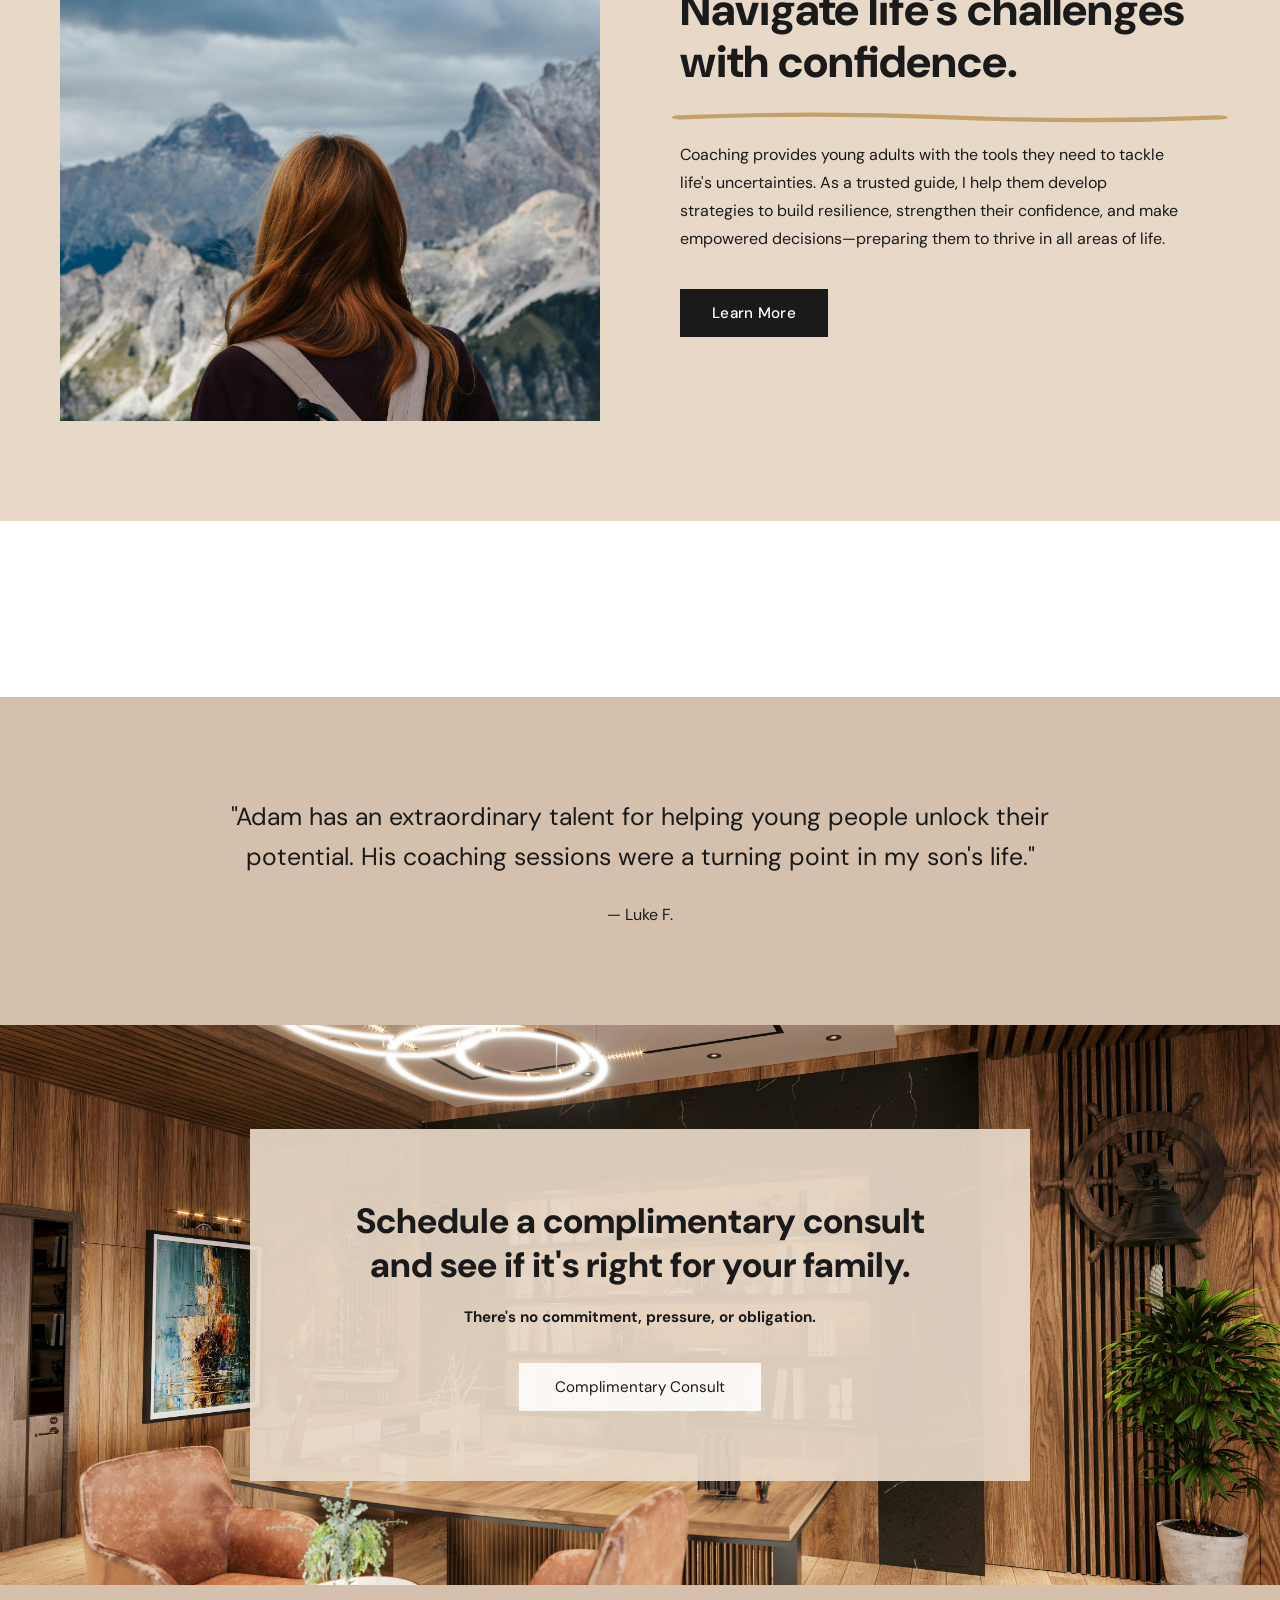
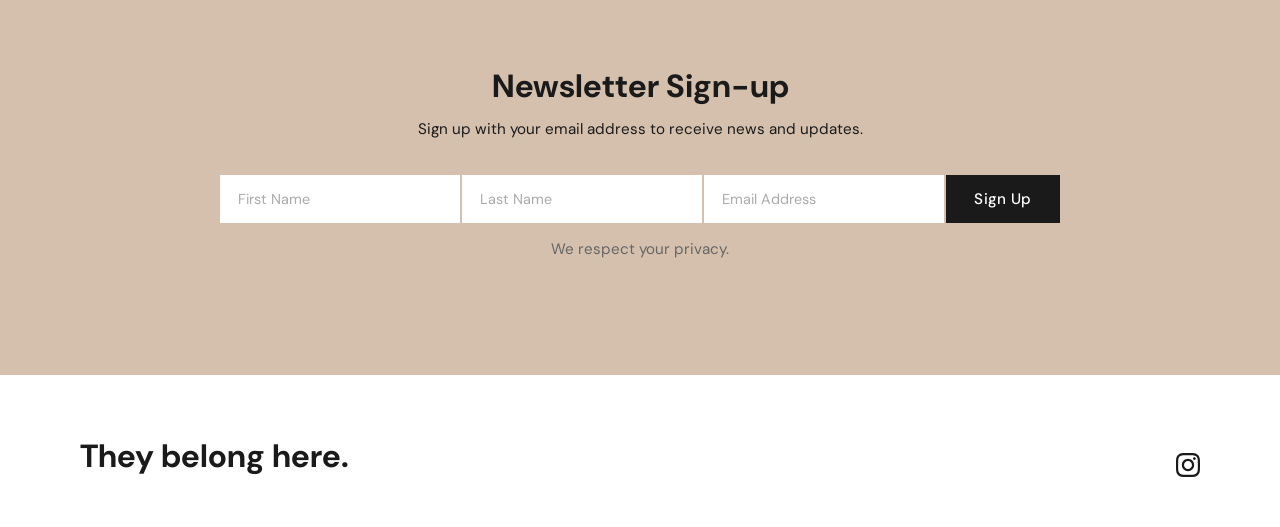
==== commit 9b6b10d2: "Add favicon and replace logo strip SVGs with real brand image files - Favicon.png wired as icon and " ====
--- a/index.html
+++ b/index.html
@@ -8,6 +8,8 @@
   <link rel="preconnect" href="https://fonts.googleapis.com">
   <link rel="preconnect" href="https://fonts.gstatic.com" crossorigin>
   <link href="https://fonts.googleapis.com/css2?family=DM+Sans:opsz,wght@9..40,300;9..40,400;9..40,500;9..40,700;9..40,800&display=swap" rel="stylesheet">
+  <link rel="icon" type="image/png" href="Favicon.png">
+  <link rel="apple-touch-icon" href="Favicon.png">
 </head>
 <body>
 
@@ -74,30 +76,19 @@
     <div class="logos-inner">
       <!-- Rula -->
       <div class="logo-item">
-        <svg viewBox="0 0 88 42" height="42" xmlns="http://www.w3.org/2000/svg" aria-label="Rula">
-          <text x="0" y="32" font-family="'DM Sans',Arial,sans-serif" font-weight="700" font-size="34" fill="#1A1A1A" letter-spacing="-0.5">Rula</text>
-        </svg>
+        <img src="Rula.webp" alt="Rula" class="logo-brand-img">
       </div>
       <!-- Max -->
       <div class="logo-item">
-        <svg viewBox="0 0 94 42" height="42" xmlns="http://www.w3.org/2000/svg" aria-label="Max">
-          <rect x="0" y="0" width="94" height="42" fill="#0C0C0C"/>
-          <text x="47" y="30" text-anchor="middle" font-family="'DM Sans',Arial,sans-serif" font-weight="900" font-size="26" fill="white" font-style="italic" letter-spacing="-1">max</text>
-        </svg>
+        <img src="HBO Max.png" alt="Max" class="logo-brand-img">
       </div>
       <!-- Kaiser Permanente -->
       <div class="logo-item">
-        <svg viewBox="0 0 210 42" height="42" xmlns="http://www.w3.org/2000/svg" aria-label="Kaiser Permanente">
-          <text x="0" y="28" font-family="'DM Sans',Arial,sans-serif" font-weight="600" font-size="16" fill="#003DA5" letter-spacing="0.3">Kaiser Permanente</text>
-        </svg>
+        <img src="Kaiser.png" alt="Kaiser Permanente" class="logo-brand-img">
       </div>
       <!-- Steve Harvey -->
       <div class="logo-item">
-        <svg viewBox="0 0 160 42" height="42" xmlns="http://www.w3.org/2000/svg" aria-label="Steve Harvey">
-          <rect x="0" y="0" width="160" height="42" fill="#003DA5"/>
-          <text x="80" y="19" text-anchor="middle" font-family="'DM Sans',Arial,sans-serif" font-weight="900" font-size="16" fill="white" letter-spacing="3">STEVE</text>
-          <text x="80" y="35" text-anchor="middle" font-family="'DM Sans',Arial,sans-serif" font-weight="700" font-size="12" fill="white" letter-spacing="5">HARVEY</text>
-        </svg>
+        <img src="Steve Harvey.png" alt="Steve Harvey" class="logo-brand-img">
       </div>
     </div>
   </section>
--- a/styles.css
+++ b/styles.css
@@ -271,6 +271,14 @@
   object-fit: contain;
 }
 
+.logo-brand-img {
+  height: 44px;
+  width: auto;
+  max-width: 180px;
+  object-fit: contain;
+  mix-blend-mode: multiply;
+}
+
 /* Fade-in on scroll */
 @keyframes logoFadeIn {
   from { opacity: 0; transform: translateY(10px); }
